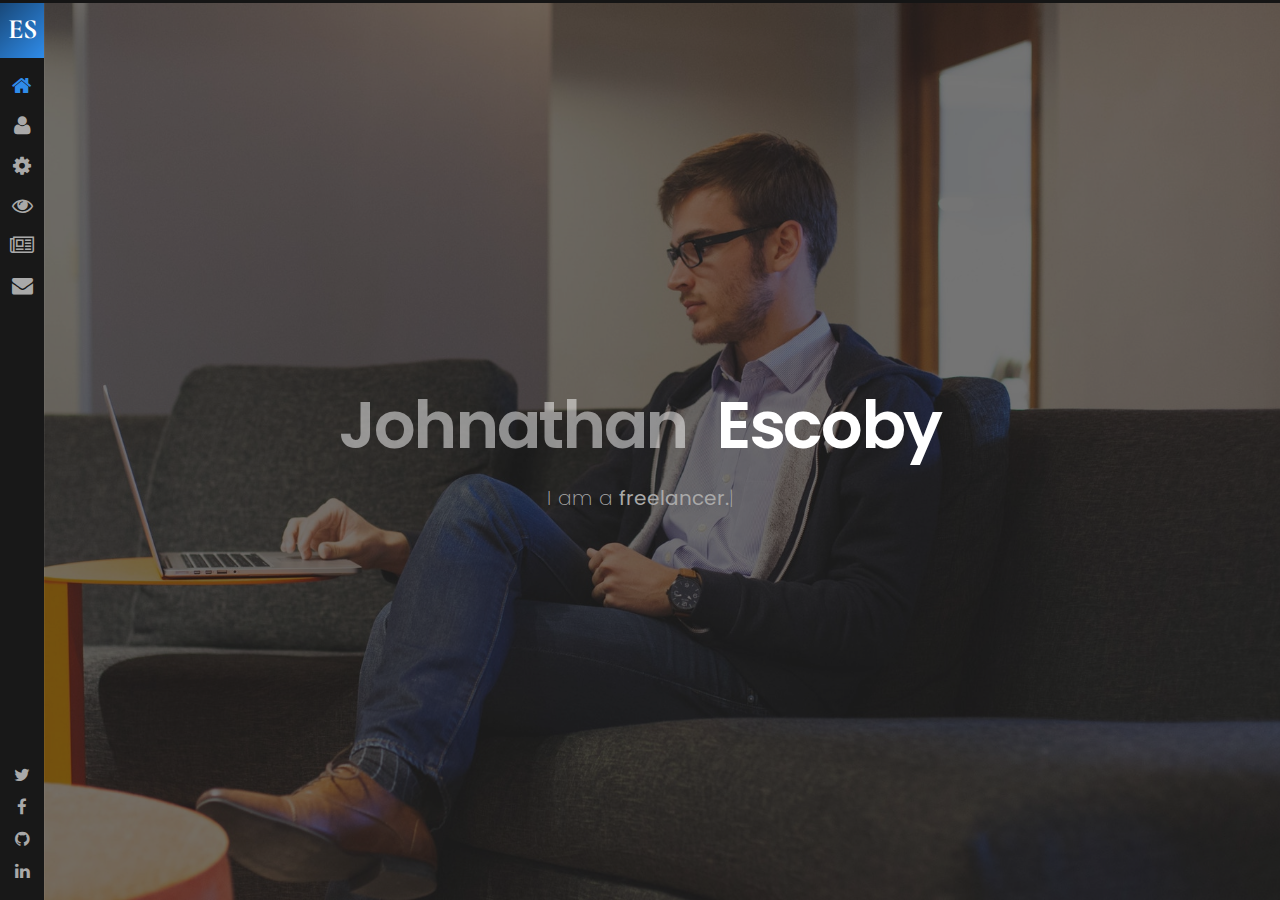
==== index.html @ cbe74eca "Initial commit" ====
<!DOCTYPE html>
<html lang="en">
<head>
	
	<!--
		Basic
	-->
	<meta charset="UTF-8" />
	<meta http-equiv="X-UA-Compatible" content="IE=edge" /> 
	<title>Escoby - vCard / Resume / CV Template</title>
	<meta name="viewport" content="width=device-width, initial-scale=1, maximum-scale=1" />
	<meta name="description" content="vCard & Resume Template" />
	<meta name="keywords" content="vcard, resposnive, resume, personal, card, cv, cards, portfolio" />
	<meta name="author" content="Beeskip" />
	
	<!--
		Load Fonts
	-->
	<link href="https://fonts.googleapis.com/css?family=Poppins:100,100i,200,200i,300,300i,400,400i,500,500i,600,600i,700,700i,800,800i,900,900i" rel="stylesheet">
	<link href="https://fonts.googleapis.com/css?family=Cormorant+Garamond:300,300i,400,400i,500,500i,600,600i,700,700i&subset=cyrillic" rel="stylesheet">
	
	<!-- Load CSS -->
	<link rel="stylesheet" href="css/bootstrap.min.css" />
	<link rel="stylesheet" href="css/font-awesome.min.css" />
	<link rel="stylesheet" href="css/owl.carousel.css" /> 
	<link rel="stylesheet" href="css/animations.css" /> 
	<link rel="stylesheet" href="css/magnific-popup.css" /> 
	<link rel="stylesheet" href="css/style-dark.css" />
	
	<!-- Favicons -->
	<link rel="shortcut icon" href="images/favicon.png">

	<!--[if lt IE 9]>
	<script src="http://css3-mediaqueries-js.googlecode.com/svn/trunk/css3-mediaqueries.js"></script>
	<script src="http://html5shim.googlecode.com/svn/trunk/html5.js"></script>
	<![endif]-->
	
	
	
</head>

<body>
	<!--preloader starts-->
	<div class="loading">
		<div class="sk-folding-cube">
			<div class="sk-cube1 sk-cube"></div>
			<div class="sk-cube2 sk-cube"></div>
			<div class="sk-cube4 sk-cube"></div>
			<div class="sk-cube3 sk-cube"></div>
		</div>
	</div>
	<!-- End Preloader --> 
	
	<div class="page">
		<!-- Header -->
		<header class="header">

			<!-- logo -->
			<div class="logo">
				<a href="index.html"><span>Es</span></a>
			</div>

			<!-- menu -->
			<div class="top-menu">
				<ul>
					<li class="active">
						<a href="index-dark.html#home-section">
							<span class="icon fa fa-home"></span>
							<span class="link">Home</span>
						</a>
					</li>
					<li>
						<a href="index-dark.html#about-section">
							<span class="icon fa fa-user"></span>
							<span class="link">About</span>
						</a>
					</li>
					<li >
						<a href="index-dark.html#resume-section">
							<span class="icon fa fa-gear"></span>
							<span class="link">Resume</span>
						</a>
					</li>
					<li>
						<a href="index-dark.html#works-section">
							<span class="icon fa fa-eye"></span>
							<span class="link">Portfolio</span>
						</a>
					</li>
					<li>
						<a href="index-dark.html#blog-section">
							<span class="icon fa fa-newspaper-o"></span>
							<span class="link">Blog</span>
						</a>
					</li>
					<li>
						<a href="index-dark.html#contacts-section">
							<span class="icon fa fa-envelope"></span>
							<span class="link">Contacts</span>
						</a>
					</li>
				</ul>
			</div>

			<!-- Started socials -->
			<div class="social">
				<a target="_blank" href="index-dark.html#"><span class="icon fa fa-twitter"></span></a>
				<a target="_blank" href="index-dark.html#"><span class="icon fa fa-facebook"></span></a>
				<a target="_blank" href="index-dark.html#"><span class="icon fa fa-github"></span></a>
				<a target="_blank" href="index-dark.html#"><span class="icon fa fa-linkedin"></span></a>
			</div>

			<!-- Mobile Menu -->
			<span class="menu-btn">
				<span class="m-line"></span>
			</span>

		</header>
		  
                 <!-- Home section -->
			<div class="home-inner hero-sec active " id="home-page">
				<!-- Started Background -->
				<div id="particles-bg" class="slide" style="background-image: url('images/bg.jpg');"></div>
				<div class="centrize full-width">
					<div class="vertical-center">

						<!-- Started titles -->
						<div class="title"><span>Johnathan</span> Escoby</div>
						<div class="subtitle">
							I am 
							<div class="typing-title">
								<p>a <strong>freelancer.</strong></p>
								<p>a <strong>Designer.</strong></p>
								<p>a <strong>web developer.</strong></p>
								<p>a <strong>photographer.</strong></p>
							</div>
							<span class="typed-title"></span>
						</div>
					</div>
				</div>
			
            </div>

			
		<div id="about-section"  class="panel about-me">
            <div class="section-container">
				<div class="page-heading container">
                    <span class="icon"><i class="fa fa-user"></i></span>
                    <h2>About Me</h2>
                </div>
				<div class="container">
                <div class="row">
                    <div class="col-lg-4 col-md-12">
                        <img src="images/about-me.png" alt="img about" class="about img-fluid">
                    </div>
                    <div class="col-lg-8 col-md-12">
                        <h2 class="title-about-me">UI/UX Designer & Developer</h2>
                        <p>
                            Sed ut perspiciatis unde omnis iste natus error sit voluptatem accusantium
                            doloremque laudantium, totam rem aperiam, eaque ipsa quae ab illo inventore
                            veritatis et quasi architecto beatae vitae dicta sunt explicabo. Nemo enim ipsam
                            voluptatem quia voluptas sit aspernatur aut odit aut fugit, sed quia
                            consequuntur
                            <br><br>

                            magni dolores eos qui ratione voluptatem sequi nesciunt. Neque porro quisquam
                            est, qui dolorem ipsum quia dolor si voluptatem quia voluptas sit aspernatur aut
                            odit aut fugit, sed quia consequuntur
                        </p>
                        <a href="index-dark.html#resume-section" class="btn-medium-color">Download CV</a>
                        <a href="index-dark.html#works-section" class="btn-medium-border">Portfolio</a>
                    </div>
                </div>
            </div>
			<div class="services" id="services">
            <h2 class="text-center">Services</h2>
            <div class="container">
                <div class="row">
                    <!-- Box-1 -->
                    <div class="col-md-6 col-lg-4">
                        <div class="box">
                            <span class="fa fa-cog"></span>
                            <h3>Creative Design</h3>
                            <p>Lorem Ipsum simply text of the printing and type setting industry when
                                an unknown printing simply </p>
                        </div>
                    </div>
                    <!-- Box-2 -->
                    <div class="col-md-6 col-lg-4">
                        <div class="box">
                            <span class="fa fa-crop"></span>
                            <h3>Clean Code</h3>
                            <p>Lorem Ipsum simply  text of the printing and type setting industry when
                                an unknown printing simply </p>
                        </div>
                    </div>
                    <!-- Box-3 -->
                    <div class="col-md-6 col-lg-4">
                        <div class="box">
                            <span class="fa fa-cubes"></span>
                            <h3>Responsive Design</h3>
                            <p>Lorem Ipsum simply  text of the printing and type setting industry when
                                an unknown printing simply </p>
                        </div>
                    </div>
                    <!-- Box-4 -->
                    <div class="col-md-6 col-lg-4">
                        <div class="box">
                            <span class="fa fa-pie-chart"></span>
                            <h3>Bootstrap 4</h3>
                            <p>Lorem Ipsum simply  text of the printing and type setting industry when
                                an unknown printing simply </p>
                        </div>
                    </div>
                    <!-- Box-5 -->
                    <div class="col-md-6 col-lg-4">
                        <div class="box">
                            <span class="fa fa-code"></span>
                            <h3>Font Icons</h3>
                            <p>Lorem Ipsum simply  text of the printing and type setting industry when
                                an unknown printing simply </p>
                        </div>
                    </div>
                    <!-- Box-6 -->
                    <div class="col-md-6 col-lg-4">
                        <div class="box">
                            <span class="fa fa-bar-chart"></span>
                            <h3>Awesome Support</h3>
                            <p>Lorem Ipsum simply  text of the printing and type setting industry when
                                an unknown printing simply </p>
                        </div>
                    </div>
                </div>
            </div>
        </div>
		<!--Clients-->
          <section class="clients">
			<h2 class="text-center">My lovely clients</h2>
          	<div class="container">
              <!--Logo Carousel Widget-->
              <div class="owl-carousel owl-theme">
              	<a href="index-dark.html#"><img src="images/clients/1.png" class="img-resposnive" alt="BBC News"/></a>
                <a href="index-dark.html#"><img src="images/clients/2.png" class="img-resposnive" alt="The Gardian"/></a>
                <a href="index-dark.html#"><img src="images/clients/3.png" class="img-resposnive" alt="TNW"/></a>
                <a href="index-dark.html#"><img src="images/clients/4.png" class="img-resposnive" alt="Wired"/></a>
                <a href="index-dark.html#"><img src="images/clients/5.png" class="img-resposnive" alt="Mashable"/></a>
                <a href="index-dark.html#"><img src="images/clients/6.png" class="img-resposnive" alt="TEDx"/></a>
              </div>
          	</div>
          </section><!--Clients Close-->
		<div class="some-facts">
			<h2 class="text-center">Fun Facts</h2>
            <div class="container text-center">
                <div class="row">
                    <!-- Box-1 -->
                    <div class="col-md-6 col-lg-3">
                        <div class="items">
                            <span class="fa fa-skyatlas"></span>
                            <h3>
                                <span class="counter">9</span></h3>
                            <div class="line mx-auto"></div>
                            <h4>Happy Clients</h4>
                        </div>
                    </div>
                    <!-- Box-2 -->
                    <div class="col-md-6 col-lg-3">
                        <div class="items">
                            <span class="fa fa-heart-o"></span>
                            <h3>
                                <span class="counter">24</span></h3>
                            <div class="line mx-auto"></div>
                            <h4>Projects Compleated</h4>
                        </div>
                    </div>
                    <!-- Box-3 -->
                    <div class="col-md-6 col-lg-3">
                        <div class="items">
                            <span class="fa fa-globe"></span>
                            <h3>
                                <span class="counter">11</span></h3>
                            <div class="line mx-auto"></div>
                            <h4>Files Downloaded</h4>
                        </div>
                    </div>
                    <!-- Box-4 -->
                    <div class="col-md-6 col-lg-3">
                        <div class="items">
                            <span class="fa fa-user"></span>
                            <h3>
                                <span class="counter">152</span></h3>
                            <div class="line mx-auto"></div>
                            <h4>Liens Of Code</h4>
                        </div>
                    </div>
                </div>
            </div>
        </div>
            </div>
		</div>
		<div id="resume-section" class="resume-section panel">
            <div class="section-container">
			<div class="page-heading container">
                 <span class="icon"><i class="fa fa-gear"></i></span>
                <h2>resume</h2>
            </div>
			<div class="container">
			 
				<div class="row mb-70">
					<!--Education-->
					<div class="col-md-6">
						<h3 class="subtitle">Education</h3>

						<div class="item">
							<div class="date">
								<span>2011 - 2013</span>
							</div>
							<div class="content">
								<h4>Educational Specialist</h4>
								<p>Lorem ipsum dolor sit amet, consectetur adipiscing elit. Integer fermentum nibh et metus facilisis sollicitudin.</p>
							</div>
						</div>

						<div class="item">
							<div class="date">
								<span>2005 - 2010</span>
							</div>
							<div class="content">
								<h4>Doctoral Degree</h4>
								<p>Lorem ipsum dolor sit amet, consectetur adipiscing elit. Integer fermentum nibh et metus facilisis sollicitudin.</p>
							</div>
						</div>

						<div class="item">
							<div class="date">
								<span>2001 - 2003</span>
							</div>
							<div class="content">
								<h4>Master Degree</h4>
								<p>Lorem ipsum dolor sit amet, consectetur adipiscing elit. Integer fermentum nibh et metus facilisis sollicitudin.</p>
							</div>
						</div>

						<div class="item">
							<div class="date">
								<span>1998 - 2000</span>
							</div>
							<div class="content">
								<h4>Bachelor Degree</h4>
								<p>Lorem ipsum dolor sit amet, consectetur adipiscing elit. Integer fermentum nibh et metus facilisis sollicitudin.</p>
							</div>
						</div>

					</div><!--.col-md-6-->

					<!--Experience-->
					<div class="col-md-6 mt-50">
						<h3 class="subtitle">Experience</h3>

						<div class="item">
							<div class="date">
								<span>2017 - Present</span>
							</div>
							<div class="content">
								<h4>Lead Web Developer</h4>
								<p>Lorem ipsum dolor sit amet, consectetur adipiscing elit. Integer fermentum nibh et metus facilisis sollicitudin.</p>
							</div>
						</div>

						<div class="item">
							<div class="date">
								<span>2014 - 2015</span>
							</div>
							<div class="content">
								<h4>Senior Web Developer</h4>
								<p>Lorem ipsum dolor sit amet, consectetur adipiscing elit. Integer fermentum nibh et metus facilisis sollicitudin.</p>
							</div>
						</div>

						<div class="item">
							<div class="date">
								<span>2011 - 2012</span>
							</div>
							<div class="content">
								<h4>Junior Web Developer</h4>
								<p>Lorem ipsum dolor sit amet, consectetur adipiscing elit. Integer fermentum nibh et metus facilisis sollicitudin.</p>
							</div>
						</div>

						<div class="item">
							<div class="date">
								<span>2008 - 2009</span>
							</div>
							<div class="content">
								<h4>Web Developer</h4>
								<p>Lorem ipsum dolor sit amet, consectetur adipiscing elit. Integer fermentum nibh et metus facilisis sollicitudin.</p>
							</div>
						</div>

					</div><!--.col-md-6-->
				</div><!--.row-->
				<div class="row mb-30">

                            <!--Personel Skills Column Start-->
                            <div class="col-md-6 skills">
                                <div>
                                    <h3 class="subtitle">Personal Skills</h3>
                                </div>

                                <!--Personel Skill Item-->
                                <div class="skill-item">
                                    <h4 class="progress-title">Team Work</h4>
                                    <div class="progress">
                                        <div class="progress-bar" data-progress-value="91" style="width: 91%;">
                                            <div class="progress-value">91%</div>
                                        </div>
                                    </div>
                                </div>

                                <!--Personel Skill Item-->
                                <div class="skill-item">
                                    <h4 class="progress-title">Leadership</h4>
                                    <div class="progress">
                                        <div class="progress-bar" data-progress-value="82" style="width: 82%;">
                                            <div class="progress-value">82%</div>
                                        </div>
                                    </div>
                                </div>

                                <!--Personel Skill Item-->
                                <div class="skill-item">
                                    <h4 class="progress-title">Communication</h4>
                                    <div class="progress">
                                        <div class="progress-bar" data-progress-value="94" style="width: 94%;">
                                            <div class="progress-value">94%</div>
                                        </div>
                                    </div>
                                </div>
                            </div>
                            <!--Personel Skills Column End-->

                            <!--Professional Skill Column Start-->
                            <div class="col-md-6 skills">
                                <div >
                                    <h3 class="subtitle mt-30">Professional Skills</h3>
                                </div>

                                <!--Professional Skill Item-->
                                <div class="skill-item">
                                    <h4 class="progress-title">HTML5</h4>
                                    <div class="progress">
                                        <div class="progress-bar" data-progress-value="83" style="width: 83%;">
                                            <div class="progress-value">83%</div>
                                        </div>
                                    </div>
                                </div>

                                <!--Professional Skill Item-->
                                <div class="skill-item">
                                    <h4 class="progress-title">CSS3</h4>
                                    <div class="progress">
                                        <div class="progress-bar" data-progress-value="75" style="width: 75%;">
                                            <div class="progress-value">75%</div>
                                        </div>
                                    </div>
                                </div>

                                <!--Professional Skill Item-->
                                <div class="skill-item">
                                    <h4 class="progress-title">Javascript</h4>
                                    <div class="progress">
                                        <div class="progress-bar" data-progress-value="92" style="width: 92%;">
                                            <div class="progress-value">92%</div>
                                        </div>
                                    </div>
                                </div>

                            </div>
                            <!--Professional Skill Column End-->

                        </div>
			</div>
            </div>
		</div>
		<div id="works-section" class="works-section panel" >
           <div class="section-container">
				<div class="page-heading container">
					<span class="icon"><i class="fa fa-eye"></i></span>
					<h2>Portfolio</h2>
				</div>
           
			<div class="container">
                <div class="row">
                    <div class="col-sm-12">
                        <div class="button-group filter-button-group text-center">
                            <button data-filter="*" class="active">All</button>
                            <button data-filter=".brand">Branding</button>
                            <button data-filter=".design">Design</button>
                            <button data-filter=".development">Development</button>
                        </div>
                    </div>
                </div>
                <div class="row grid">
                    <!-- Image-1 -->
                    <div class="col-lg-4 col-md-6 grid-item brand">
                        <div class="single-works-section-item ">
                            <img src="images/portfolio/1.jpg" alt="work" class="img-fluid">
                            <div class="overlay text-center">
                                <div class="content">
                                    <h3>Title Here</h3>
                                    <p>SubTitle Here</p>
                                    <a href="images/portfolio/1.jpg" class="image-link">
                                        <span class="fa fa-eye"></span></a>
                                </div>
                            </div>
                        </div>
                    </div>
                    <!-- Image-2 -->
                    <div class="col-lg-4 col-md-6 grid-item brand">
                        <div class="single-works-section-item">
                            <img src="images/portfolio/2.jpg" alt="work" class="img-fluid">
                            <div class="overlay text-center">
                                <div class="content">
                                    <h3>Title Here</h3>
                                    <p>SubTitle Here</p>
                                    <a href="images/portfolio/1.jpg" class="image-link">
                                        <span class="fa fa-eye"></span></a>
                                </div>
                            </div>
                        </div>
                    </div>
                    <!-- Image-3 -->
                    <div class="col-lg-4 col-md-6 grid-item design">
                        <div class="single-works-section-item">
                            <img src="images/portfolio/3.jpg" alt="work" class="img-fluid">
                            <div class="overlay text-center">
                                <div class="content">
                                    <h3>Title Here</h3>
                                    <p>SubTitle Here</p>
                                    <a href="images/portfolio/1.jpg" class="image-link">
                                        <span class="fa fa-eye"></span></a>
                                </div>
                            </div>
                        </div>
                    </div>
                    <!-- Image-4 -->
                    <div class="col-lg-4 col-md-6 grid-item design">
                        <div class="single-works-section-item">
                            <img src="images/portfolio/4.jpg" alt="work" class="img-fluid">
                            <div class="overlay text-center">
                                <div class="content">
                                    <h3>Title Here</h3>
                                    <p>SubTitle Here</p>
                                    <a href="images/portfolio/1.jpg" class="image-link">
                                        <span class="fa fa-eye"></span></a>
                                </div>
                            </div>
                        </div>
                    </div>
                    <!-- Image-5 -->
                    <div class="col-lg-4 col-md-6 grid-item development">
                        <div class="single-works-section-item">
                            <img src="images/portfolio/5.jpg" alt="work" class="img-fluid">
                            <div class="overlay text-center">
                                <div class="content">
                                    <h3>Title Here</h3>
                                    <p>SubTitle Here</p>
                                    <a href="images/portfolio/1.jpg" class="image-link">
                                        <span class="fa fa-eye"></span></a>
                                </div>
                            </div>
                        </div>
                    </div>
                    <!-- Image-6 -->
                    <div class="col-lg-4 col-md-6 grid-item development">
                        <div class="single-works-section-item">
                            <img src="images/portfolio/6.jpg" alt="work" class="img-fluid">
                            <div class="overlay text-center">
                                <div class="content">
                                    <h3>Title Here</h3>
                                    <p>SubTitle Here</p>
                                    <a href="images/portfolio/1.jpg" class="image-link">
                                        <span class="fa fa-eye"></span></a>
                                </div>
                            </div>
                        </div>
                    </div>
                </div>

            </div>
		 </div>
		</div>
		<div id="blog-section" class="blog panel">
            <div class="section-container">
				<div class="page-heading container">
					<span class="icon"><i class="fa fa-newspaper-o"></i></span>
					<h2>My Blog</h2>
				</div>
				<div class="container">
                <div class="row">
                    <!-- Post-1 -->
                    <div class="col-md-6 col-lg-4">
                        <div class="box">
                            <div class="image">
                                    <img src="images/blog/1.png" alt="blog post">
                                    <a href="" class="tags">Branding</a>
                            </div>
                            <div class="text">
                                    <h3><a href="">Let's start with the main HTML layout</a></h3>
                                    <h4>By John Doe, Aout 01, 2018</h4>
                                    <p>Lorem Ipsum has been standard. Lorem Ipsum is simply text of the printing and typesetting industry. Lorem Ipsum has been</p>
                            </div>
                        </div>
                    </div>
                    <!-- Post-2 -->
                    <div class="col-md-6 col-lg-4">
                            <div class="box">
                                <div class="image">
                                        <img src="images/blog/2.jpeg" alt="blog post">
                                        <a href="" class="tags">Design</a>
                                </div>
                                <div class="text">
                                        <h3><a href="">Best Design Theme Wordpress in 2018</a></h3>
                                        <h4>By John Doe, Aout 01, 2018</h4>
                                        <p>Lorem Ipsum has been standard. Lorem Ipsum is simply text of the printing and typesetting industry. Lorem Ipsum has been</p>
                                </div>
                            </div>
                        </div>
                        <!-- Post-3 -->
                    <div class="col-md-6 col-lg-4">
                            <div class="box">
                                <div class="image">
                                        <img src="images/blog/3.jpeg" alt="blog post">
                                        <a href="" class="tags">Coding</a>
                                </div>
                                <div class="text">
                                        <h3><a href="">How To Build A Freamwork scratch</a></h3>
                                        <h4>By John Doe, Aout 01, 2018</h4>
                                        <p>Lorem Ipsum has been standard. Lorem Ipsum is simply text of the printing and typesetting industry. Lorem Ipsum has been</p>
                                </div>
                            </div>
                        </div>
                        <!-- Post-3 -->
                    <div class="col-md-6 col-lg-4">
                        <div class="box">
                            <div class="image">
                                    <img src="images/blog/4.jpeg" alt="blog post">
                                    <a href="" class="tags">Devlompement</a>
                            </div>
                            <div class="text">
                                    <h3><a href="">How To Build A Freamwork scratch</a></h3>
                                    <h4>By John Doe, Aout 01, 2018</h4>
                                    <p>Lorem Ipsum has been standard. Lorem Ipsum is simply text of the printing and typesetting industry. Lorem Ipsum has been</p>
                            </div>
                        </div>
                    </div>
                    <!-- Post-3 -->
                    <div class="col-md-6 col-lg-4">
                        <div class="box">
                            <div class="image">
                                    <img src="images/blog/5.png" alt="blog post">
                                    <a href="" class="tags">Web</a>
                            </div>
                            <div class="text">
                                    <h3><a href="">The result of this tutorial will be working </a></h3>
                                    <h4>By John Doe, Aout 01, 2018</h4>
                                    <p>Lorem Ipsum has been standard. Lorem Ipsum is simply text of the printing and typesetting industry. Lorem Ipsum has been</p>
                            </div>
                        </div>
                    </div>
                    <!-- Post-3 -->
                    <div class="col-md-6 col-lg-4">
                        <div class="box">
                            <div class="image">
                                    <img src="images/blog/6.jpeg" alt="blog post">
                                    <a href="" class="tags">Coding</a>
                            </div>
                            <div class="text">
                                    <h3><a href="">How To Build A Freamwork scratch</a></h3>
                                    <h4>By John Doe, Aout 01, 2018</h4>
                                    <p>Lorem Ipsum has been standard. Lorem Ipsum is simply text of the printing and typesetting industry. Lorem Ipsum has been</p>
                            </div>
                        </div>
                    </div>



                </div>
            </div>

            </div>
		</div>
		<div id="contacts-section" class="panel contact">
            <div class="section-container">
				<div class="page-heading container">
					 <span class="icon"><i class="fa fa-envelope"></i></span>
					<h2>Contact Me</h2>
				</div>
				
            <div class="container">
                <div class="row">
                    <div class="col-md-8">

                        <form>
                            <div class="row">
                                <div class="col-sm-6">
                                    <input type="text" class="form-control" placeholder="Name">
                                </div>
                                <div class="col-sm-6">
                                    <input type="email" class="form-control" placeholder="Email">
                                </div>
                                <div class="col-sm-12">
                                    <input type="text" class="form-control" placeholder="Subject">
                                </div>
                            </div>
                            <div class="form-group">
                                <textarea class="form-control" rows="5" id="comment" placeholder="Message"></textarea>
                            </div>
                            <button class="btn btn-block" type="submit">Send Now!</button>
                        </form>
                    </div>
                    <div class="col-md-4">
                        <div class="info">
                            <span class="fa fa-map-marker"></span>
                            <p>Street 221B Baker Street,NY, paradisematic
                                <br>
                                London, UK </p>

                            <span class="fa fa-mobile"></span>
                            <p>(+1) 555-5555
                                <br>
                             (+1) 555-5555</p>

                            <span class="fa fa-at"></span>
                            <p>contact@Beeskip.com <br> Beeskip.com</p>
                            
                        </div>
                    </div>
                </div>
            </div>
			
         </div>
		</div>
		
				 

	</div> <!-- End .Page -->
	
	<!-- jQuery Scripts -->
	<script src="js/jquery-3.3.1.min.js"></script>
	<script src="js/bootstrap.min.js"></script>
	<script src="js/typed.js"></script>
	<script src="js/jquery.appear.js"></script>
	<script src="js/imagesloaded.pkgd.min.js"></script>
	<script src="js/isotope.pkgd.min.js"></script>
	<script src="js/magnific-popup.min.js"></script>
	<script src="js/jquery.waypoints.min.js"></script>
	<script src="js/owl.carousel.min.js"></script>
	<script src="js/jquery.counterup.min.js"></script>
	
	<!-- Main Scripts -->
	<script src="js/script.js"></script> 
	
</body>
</html>
---- css/animations.css ----
/* animation sets */

/* move from / to  */

.pt-page-moveToLeft {
	-webkit-animation: moveToLeft .6s ease both;
	animation: moveToLeft .6s ease both;
}

.pt-page-moveFromLeft {
	-webkit-animation: moveFromLeft .6s ease both;
	animation: moveFromLeft .6s ease both;
}

.pt-page-moveToRight {
	-webkit-animation: moveToRight .6s ease both;
	animation: moveToRight .6s ease both;
}

.pt-page-moveFromRight {
	-webkit-animation: moveFromRight .6s ease both;
	animation: moveFromRight .6s ease both;
}

.pt-page-moveToTop {
	-webkit-animation: moveToTop .6s ease both;
	animation: moveToTop .6s ease both;
}

.pt-page-moveFromTop {
	-webkit-animation: moveFromTop .6s ease both;
	animation: moveFromTop .6s ease both;
}

.pt-page-moveToBottom {
	-webkit-animation: moveToBottom .6s ease both;
	animation: moveToBottom .6s ease both;
}

.pt-page-moveFromBottom {
	-webkit-animation: moveFromBottom .6s ease both;
	animation: moveFromBottom .6s ease both;
}

/* fade */

.pt-page-fade {
	-webkit-animation: fade .7s ease both;
	animation: fade .7s ease both;
}

/* move from / to and fade */

.pt-page-moveToLeftFade {
	-webkit-animation: moveToLeftFade .7s ease both;
	animation: moveToLeftFade .7s ease both;
}

.pt-page-moveFromLeftFade {
	-webkit-animation: moveFromLeftFade .7s ease both;
	animation: moveFromLeftFade .7s ease both;
}

.pt-page-moveToRightFade {
	-webkit-animation: moveToRightFade .7s ease both;
	animation: moveToRightFade .7s ease both;
}

.pt-page-moveFromRightFade {
	-webkit-animation: moveFromRightFade .7s ease both;
	animation: moveFromRightFade .7s ease both;
}

.pt-page-moveToTopFade {
	-webkit-animation: moveToTopFade .7s ease both;
	animation: moveToTopFade .7s ease both;
}

.pt-page-moveFromTopFade {
	-webkit-animation: moveFromTopFade .7s ease both;
	animation: moveFromTopFade .7s ease both;
}

.pt-page-moveToBottomFade {
	-webkit-animation: moveToBottomFade .7s ease both;
	animation: moveToBottomFade .7s ease both;
}

.pt-page-moveFromBottomFade {
	-webkit-animation: moveFromBottomFade .7s ease both;
	animation: moveFromBottomFade .7s ease both;
}

/* move to with different easing */

.pt-page-moveToLeftEasing {
	-webkit-animation: moveToLeft .7s ease-in-out both;
	animation: moveToLeft .7s ease-in-out both;
}
.pt-page-moveToRightEasing {
	-webkit-animation: moveToRight .7s ease-in-out both;
	animation: moveToRight .7s ease-in-out both;
}
.pt-page-moveToTopEasing {
	-webkit-animation: moveToTop .7s ease-in-out both;
	animation: moveToTop .7s ease-in-out both;
}
.pt-page-moveToBottomEasing {
	-webkit-animation: moveToBottom .7s ease-in-out both;
	animation: moveToBottom .7s ease-in-out both;
}

/********************************* keyframes **************************************/

/* move from / to  */

@-webkit-keyframes moveToLeft {
	from { }
	to { -webkit-transform: translateX(-100%); }
}
@keyframes moveToLeft {
	from { }
	to { -webkit-transform: translateX(-100%); transform: translateX(-100%); }
}

@-webkit-keyframes moveFromLeft {
	from { -webkit-transform: translateX(-100%); }
}
@keyframes moveFromLeft {
	from { -webkit-transform: translateX(-100%); transform: translateX(-100%); }
}

@-webkit-keyframes moveToRight { 
	from { }
	to { -webkit-transform: translateX(100%); }
}
@keyframes moveToRight { 
	from { }
	to { -webkit-transform: translateX(100%); transform: translateX(100%); }
}

@-webkit-keyframes moveFromRight {
	from { -webkit-transform: translateX(100%); }
}
@keyframes moveFromRight {
	from { -webkit-transform: translateX(100%); transform: translateX(100%); }
}

@-webkit-keyframes moveToTop {
	from { }
	to { -webkit-transform: translateY(-100%); }
}
@keyframes moveToTop {
	from { }
	to { -webkit-transform: translateY(-100%); transform: translateY(-100%); }
}

@-webkit-keyframes moveFromTop {
	from { -webkit-transform: translateY(-100%); }
}
@keyframes moveFromTop {
	from { -webkit-transform: translateY(-100%); transform: translateY(-100%); }
}

@-webkit-keyframes moveToBottom {
	from { }
	to { -webkit-transform: translateY(100%); }
}
@keyframes moveToBottom {
	from { }
	to { -webkit-transform: translateY(100%); transform: translateY(100%); }
}

@-webkit-keyframes moveFromBottom {
	from { -webkit-transform: translateY(100%); }
}
@keyframes moveFromBottom {
	from { -webkit-transform: translateY(100%); transform: translateY(100%); }
}

/* fade */

@-webkit-keyframes fade {
	from { }
	to { opacity: 0.3; }
}
@keyframes fade {
	from { }
	to { opacity: 0.3; }
}

/* move from / to and fade */

@-webkit-keyframes moveToLeftFade {
	from { }
	to { opacity: 0.3; -webkit-transform: translateX(-100%); }
}
@keyframes moveToLeftFade {
	from { }
	to { opacity: 0.3; -webkit-transform: translateX(-100%); transform: translateX(-100%); }
}

@-webkit-keyframes moveFromLeftFade {
	from { opacity: 0.3; -webkit-transform: translateX(-100%); }
}
@keyframes moveFromLeftFade {
	from { opacity: 0.3; -webkit-transform: translateX(-100%); transform: translateX(-100%); }
}

@-webkit-keyframes moveToRightFade {
	from { }
	to { opacity: 0.3; -webkit-transform: translateX(100%); }
}
@keyframes moveToRightFade {
	from { }
	to { opacity: 0.3; -webkit-transform: translateX(100%); transform: translateX(100%); }
}

@-webkit-keyframes moveFromRightFade {
	from { opacity: 0.3; -webkit-transform: translateX(100%); }
}
@keyframes moveFromRightFade {
	from { opacity: 0.3; -webkit-transform: translateX(100%); transform: translateX(100%); }
}

@-webkit-keyframes moveToTopFade {
	from { }
	to { opacity: 0.3; -webkit-transform: translateY(-100%); }
}
@keyframes moveToTopFade {
	from { }
	to { opacity: 0.3; -webkit-transform: translateY(-100%); transform: translateY(-100%); }
}

@-webkit-keyframes moveFromTopFade {
	from { opacity: 0.3; -webkit-transform: translateY(-100%); }
}
@keyframes moveFromTopFade {
	from { opacity: 0.3; -webkit-transform: translateY(-100%); transform: translateY(-100%); }
}

@-webkit-keyframes moveToBottomFade {
	from { }
	to { opacity: 0.3; -webkit-transform: translateY(100%); }
}
@keyframes moveToBottomFade {
	from { }
	to { opacity: 0.3; -webkit-transform: translateY(100%); transform: translateY(100%); }
}

@-webkit-keyframes moveFromBottomFade {
	from { opacity: 0.3; -webkit-transform: translateY(100%); }
}
@keyframes moveFromBottomFade {
	from { opacity: 0.3; -webkit-transform: translateY(100%); transform: translateY(100%); }
}

/* scale and fade */

.pt-page-scaleDown {
	-webkit-animation: scaleDown .7s ease both;
	animation: scaleDown .7s ease both;
}

.pt-page-scaleUp {
	-webkit-animation: scaleUp .7s ease both;
	animation: scaleUp .7s ease both;
}

.pt-page-scaleUpDown {
	-webkit-animation: scaleUpDown .5s ease both;
	animation: scaleUpDown .5s ease both;
}

.pt-page-scaleDownUp {
	-webkit-animation: scaleDownUp .5s ease both;
	animation: scaleDownUp .5s ease both;
}

.pt-page-scaleDownCenter {
	-webkit-animation: scaleDownCenter .4s ease-in both;
	animation: scaleDownCenter .4s ease-in both;
}

.pt-page-scaleUpCenter {
	-webkit-animation: scaleUpCenter .4s ease-out both;
	animation: scaleUpCenter .4s ease-out both;
}

/********************************* keyframes **************************************/

/* scale and fade */

@-webkit-keyframes scaleDown {
	from { }
	to { opacity: 0; -webkit-transform: scale(.8); }
}
@keyframes scaleDown {
	from { }
	to { opacity: 0; -webkit-transform: scale(.8); transform: scale(.8); }
}

@-webkit-keyframes scaleUp {
	from { opacity: 0; -webkit-transform: scale(.8); }
}
@keyframes scaleUp {
	from { opacity: 0; -webkit-transform: scale(.8); transform: scale(.8); }
}

@-webkit-keyframes scaleUpDown {
	from { opacity: 0; -webkit-transform: scale(1.2); }
}
@keyframes scaleUpDown {
	from { opacity: 0; -webkit-transform: scale(1.2); transform: scale(1.2); }
}

@-webkit-keyframes scaleDownUp {
	from { }
	to { opacity: 0; -webkit-transform: scale(1.2); }
}
@keyframes scaleDownUp {
	from { }
	to { opacity: 0; -webkit-transform: scale(1.2); transform: scale(1.2); }
}

@-webkit-keyframes scaleDownCenter {
	from { }
	to { opacity: 0; -webkit-transform: scale(.7); }
}
@keyframes scaleDownCenter {
	from { }
	to { opacity: 0; -webkit-transform: scale(.7); transform: scale(.7); }
}

@-webkit-keyframes scaleUpCenter {
	from { opacity: 0; -webkit-transform: scale(.7); }
}
@keyframes scaleUpCenter {
	from { opacity: 0; -webkit-transform: scale(.7); transform: scale(.7); }
}

/* rotate sides first and scale */

.pt-page-rotateRightSideFirst {
	-webkit-transform-origin: 0% 50%;
	transform-origin: 0% 50%;
	-webkit-animation: rotateRightSideFirst .8s both ease-in;
	animation: rotateRightSideFirst .8s both ease-in;
}
.pt-page-rotateLeftSideFirst {
	-webkit-transform-origin: 100% 50%;
	transform-origin: 100% 50%;
	-webkit-animation: rotateLeftSideFirst .8s both ease-in;
	animation: rotateLeftSideFirst .8s both ease-in;
}
.pt-page-rotateTopSideFirst {
	-webkit-transform-origin: 50% 100%;
	transform-origin: 50% 100%;
	-webkit-animation: rotateTopSideFirst .8s both ease-in;
	animation: rotateTopSideFirst .8s both ease-in;
}
.pt-page-rotateBottomSideFirst {
	-webkit-transform-origin: 50% 0%;
	transform-origin: 50% 0%;
	-webkit-animation: rotateBottomSideFirst .8s both ease-in;
	animation: rotateBottomSideFirst .8s both ease-in;
}

/* flip */

.pt-page-flipOutRight {
	-webkit-transform-origin: 50% 50%;
	transform-origin: 50% 50%;
	-webkit-animation: flipOutRight .5s both ease-in;
	animation: flipOutRight .5s both ease-in;
}
.pt-page-flipInLeft {
	-webkit-transform-origin: 50% 50%;
	transform-origin: 50% 50%;
	-webkit-animation: flipInLeft .5s both ease-out;
	animation: flipInLeft .5s both ease-out;
}
.pt-page-flipOutLeft {
	-webkit-transform-origin: 50% 50%;
	transform-origin: 50% 50%;
	-webkit-animation: flipOutLeft .5s both ease-in;
	animation: flipOutLeft .5s both ease-in;
}
.pt-page-flipInRight {
	-webkit-transform-origin: 50% 50%;
	transform-origin: 50% 50%;
	-webkit-animation: flipInRight .5s both ease-out;
	animation: flipInRight .5s both ease-out;
}
.pt-page-flipOutTop {
	-webkit-transform-origin: 50% 50%;
	transform-origin: 50% 50%;
	-webkit-animation: flipOutTop .5s both ease-in;
	animation: flipOutTop .5s both ease-in;
}
.pt-page-flipInBottom {
	-webkit-transform-origin: 50% 50%;
	transform-origin: 50% 50%;
	-webkit-animation: flipInBottom .5s both ease-out;
	animation: flipInBottom .5s both ease-out;
}
.pt-page-flipOutBottom {
	-webkit-transform-origin: 50% 50%;
	transform-origin: 50% 50%;
	-webkit-animation: flipOutBottom .5s both ease-in;
	animation: flipOutBottom .5s both ease-in;
}
.pt-page-flipInTop {
	-webkit-transform-origin: 50% 50%;
	transform-origin: 50% 50%;
	-webkit-animation: flipInTop .5s both ease-out;
	animation: flipInTop .5s both ease-out;
}

/* rotate fall */

.pt-page-rotateFall {
	-webkit-transform-origin: 0% 0%;
	transform-origin: 0% 0%;
	-webkit-animation: rotateFall 1s both ease-in;
	animation: rotateFall 1s both ease-in;
}

/* rotate newspaper */
.pt-page-rotateOutNewspaper {
	-webkit-transform-origin: 50% 50%;
	transform-origin: 50% 50%;
	-webkit-animation: rotateOutNewspaper .5s both ease-in;
	animation: rotateOutNewspaper .5s both ease-in;
}
.pt-page-rotateInNewspaper {
	-webkit-transform-origin: 50% 50%;
	transform-origin: 50% 50%;
	-webkit-animation: rotateInNewspaper .5s both ease-out;
	animation: rotateInNewspaper .5s both ease-out;
}

/* push */
.pt-page-rotatePushLeft {
	-webkit-transform-origin: 0% 50%;
	transform-origin: 0% 50%;
	-webkit-animation: rotatePushLeft .8s both ease;
	animation: rotatePushLeft .8s both ease;
}
.pt-page-rotatePushRight {
	-webkit-transform-origin: 100% 50%;
	transform-origin: 100% 50%;
	-webkit-animation: rotatePushRight .8s both ease;
	animation: rotatePushRight .8s both ease;
}
.pt-page-rotatePushTop {
	-webkit-transform-origin: 50% 0%;
	transform-origin: 50% 0%;
	-webkit-animation: rotatePushTop .8s both ease;
	animation: rotatePushTop .8s both ease;
}
.pt-page-rotatePushBottom {
	-webkit-transform-origin: 50% 100%;
	transform-origin: 50% 100%;
	-webkit-animation: rotatePushBottom .8s both ease;
	animation: rotatePushBottom .8s both ease;
}

/* pull */
.pt-page-rotatePullRight {
	-webkit-transform-origin: 100% 50%;
	transform-origin: 100% 50%;
	-webkit-animation: rotatePullRight .5s both ease;
	animation: rotatePullRight .5s both ease;
}
.pt-page-rotatePullLeft {
	-webkit-transform-origin: 0% 50%;
	transform-origin: 0% 50%;
	-webkit-animation: rotatePullLeft .5s both ease;
	animation: rotatePullLeft .5s both ease;
}
.pt-page-rotatePullTop {
	-webkit-transform-origin: 50% 0%;
	transform-origin: 50% 0%;
	-webkit-animation: rotatePullTop .5s both ease;
	animation: rotatePullTop .5s both ease;
}
.pt-page-rotatePullBottom {
	-webkit-transform-origin: 50% 100%;
	transform-origin: 50% 100%;
	-webkit-animation: rotatePullBottom .5s both ease;
	animation: rotatePullBottom .5s both ease;
}

/* fold */
.pt-page-rotateFoldRight {
	-webkit-transform-origin: 0% 50%;
	transform-origin: 0% 50%;
	-webkit-animation: rotateFoldRight .7s both ease;
	animation: rotateFoldRight .7s both ease;
}
.pt-page-rotateFoldLeft {
	-webkit-transform-origin: 100% 50%;
	transform-origin: 100% 50%;
	-webkit-animation: rotateFoldLeft .7s both ease;
	animation: rotateFoldLeft .7s both ease;
}
.pt-page-rotateFoldTop {
	-webkit-transform-origin: 50% 100%;
	transform-origin: 50% 100%;
	-webkit-animation: rotateFoldTop .7s both ease;
	animation: rotateFoldTop .7s both ease;
}
.pt-page-rotateFoldBottom {
	-webkit-transform-origin: 50% 0%;
	transform-origin: 50% 0%;
	-webkit-animation: rotateFoldBottom .7s both ease;
	animation: rotateFoldBottom .7s both ease;
}

/* unfold */
.pt-page-rotateUnfoldLeft {
	-webkit-transform-origin: 100% 50%;
	transform-origin: 100% 50%;
	-webkit-animation: rotateUnfoldLeft .7s both ease;
	animation: rotateUnfoldLeft .7s both ease;
}
.pt-page-rotateUnfoldRight {
	-webkit-transform-origin: 0% 50%;
	transform-origin: 0% 50%;
	-webkit-animation: rotateUnfoldRight .7s both ease;
	animation: rotateUnfoldRight .7s both ease;
}
.pt-page-rotateUnfoldTop {
	-webkit-transform-origin: 50% 100%;
	transform-origin: 50% 100%;
	-webkit-animation: rotateUnfoldTop .7s both ease;
	animation: rotateUnfoldTop .7s both ease;
}
.pt-page-rotateUnfoldBottom {
	-webkit-transform-origin: 50% 0%;
	transform-origin: 50% 0%;
	-webkit-animation: rotateUnfoldBottom .7s both ease;
	animation: rotateUnfoldBottom .7s both ease;
}

/* room walls */
.pt-page-rotateRoomLeftOut {
	-webkit-transform-origin: 100% 50%;
	transform-origin: 100% 50%;
	-webkit-animation: rotateRoomLeftOut .8s both ease;
	animation: rotateRoomLeftOut .8s both ease;
}
.pt-page-rotateRoomLeftIn {
	-webkit-transform-origin: 0% 50%;
	transform-origin: 0% 50%;
	-webkit-animation: rotateRoomLeftIn .8s both ease;
	animation: rotateRoomLeftIn .8s both ease;
}
.pt-page-rotateRoomRightOut {
	-webkit-transform-origin: 0% 50%;
	transform-origin: 0% 50%;
	-webkit-animation: rotateRoomRightOut .8s both ease;
	animation: rotateRoomRightOut .8s both ease;
}
.pt-page-rotateRoomRightIn {
	-webkit-transform-origin: 100% 50%;
	transform-origin: 100% 50%;
	-webkit-animation: rotateRoomRightIn .8s both ease;
	animation: rotateRoomRightIn .8s both ease;
}
.pt-page-rotateRoomTopOut {
	-webkit-transform-origin: 50% 100%;
	transform-origin: 50% 100%;
	-webkit-animation: rotateRoomTopOut .8s both ease;
	animation: rotateRoomTopOut .8s both ease;
}
.pt-page-rotateRoomTopIn {
	-webkit-transform-origin: 50% 0%;
	transform-origin: 50% 0%;
	-webkit-animation: rotateRoomTopIn .8s both ease;
	animation: rotateRoomTopIn .8s both ease;
}
.pt-page-rotateRoomBottomOut {
	-webkit-transform-origin: 50% 0%;
	transform-origin: 50% 0%;
	-webkit-animation: rotateRoomBottomOut .8s both ease;
	animation: rotateRoomBottomOut .8s both ease;
}
.pt-page-rotateRoomBottomIn {
	-webkit-transform-origin: 50% 100%;
	transform-origin: 50% 100%;
	-webkit-animation: rotateRoomBottomIn .8s both ease;
	animation: rotateRoomBottomIn .8s both ease;
}

/* cube */
.pt-page-rotateCubeLeftOut {
	-webkit-transform-origin: 100% 50%;
	transform-origin: 100% 50%;
	-webkit-animation: rotateCubeLeftOut .6s both ease-in;
	animation: rotateCubeLeftOut .6s both ease-in;
}
.pt-page-rotateCubeLeftIn {
	-webkit-transform-origin: 0% 50%;
	transform-origin: 0% 50%;
	-webkit-animation: rotateCubeLeftIn .6s both ease-in;
	animation: rotateCubeLeftIn .6s both ease-in;
}
.pt-page-rotateCubeRightOut {
	-webkit-transform-origin: 0% 50%;
	transform-origin: 0% 50%;
	-webkit-animation: rotateCubeRightOut .6s both ease-in;
	animation: rotateCubeRightOut .6s both ease-in;
}
.pt-page-rotateCubeRightIn {
	-webkit-transform-origin: 100% 50%;
	transform-origin: 100% 50%;
	-webkit-animation: rotateCubeRightIn .6s both ease-in;
	animation: rotateCubeRightIn .6s both ease-in;
}
.pt-page-rotateCubeTopOut {
	-webkit-transform-origin: 50% 100%;
	transform-origin: 50% 100%;
	-webkit-animation: rotateCubeTopOut .6s both ease-in;
	animation: rotateCubeTopOut .6s both ease-in;
}
.pt-page-rotateCubeTopIn {
	-webkit-transform-origin: 50% 0%;
	transform-origin: 50% 0%;
	-webkit-animation: rotateCubeTopIn .6s both ease-in;
	animation: rotateCubeTopIn .6s both ease-in;
}
.pt-page-rotateCubeBottomOut {
	-webkit-transform-origin: 50% 0%;
	transform-origin: 50% 0%;
	-webkit-animation: rotateCubeBottomOut .6s both ease-in;
	animation: rotateCubeBottomOut .6s both ease-in;
}
.pt-page-rotateCubeBottomIn {
	-webkit-transform-origin: 50% 100%;
	transform-origin: 50% 100%;
	-webkit-animation: rotateCubeBottomIn .6s both ease-in;
	animation: rotateCubeBottomIn .6s both ease-in;
}

/* carousel */
.pt-page-rotateCarouselLeftOut {
	-webkit-transform-origin: 100% 50%;
	transform-origin: 100% 50%;
	-webkit-animation: rotateCarouselLeftOut .8s both ease;
	animation: rotateCarouselLeftOut .8s both ease;
}
.pt-page-rotateCarouselLeftIn {
	-webkit-transform-origin: 0% 50%;
	transform-origin: 0% 50%;
	-webkit-animation: rotateCarouselLeftIn .8s both ease;
	animation: rotateCarouselLeftIn .8s both ease;
}
.pt-page-rotateCarouselRightOut {
	-webkit-transform-origin: 0% 50%;
	transform-origin: 0% 50%;
	-webkit-animation: rotateCarouselRightOut .8s both ease;
	animation: rotateCarouselRightOut .8s both ease;
}
.pt-page-rotateCarouselRightIn {
	-webkit-transform-origin: 100% 50%;
	transform-origin: 100% 50%;
	-webkit-animation: rotateCarouselRightIn .8s both ease;
	animation: rotateCarouselRightIn .8s both ease;
}
.pt-page-rotateCarouselTopOut {
	-webkit-transform-origin: 50% 100%;
	transform-origin: 50% 100%;
	-webkit-animation: rotateCarouselTopOut .8s both ease;
	animation: rotateCarouselTopOut .8s both ease;
}
.pt-page-rotateCarouselTopIn {
	-webkit-transform-origin: 50% 0%;
	transform-origin: 50% 0%;
	-webkit-animation: rotateCarouselTopIn .8s both ease;
	animation: rotateCarouselTopIn .8s both ease;
}
.pt-page-rotateCarouselBottomOut {
	-webkit-transform-origin: 50% 0%;
	transform-origin: 50% 0%;
	-webkit-animation: rotateCarouselBottomOut .8s both ease;
	animation: rotateCarouselBottomOut .8s both ease;
}
.pt-page-rotateCarouselBottomIn {
	-webkit-transform-origin: 50% 100%;
	transform-origin: 50% 100%;
	-webkit-animation: rotateCarouselBottomIn .8s both ease;
	animation: rotateCarouselBottomIn .8s both ease;
}

/* sides */
.pt-page-rotateSidesOut {
	-webkit-transform-origin: -50% 50%;
	transform-origin: -50% 50%;
	-webkit-animation: rotateSidesOut .5s both ease-in;
	animation: rotateSidesOut .5s both ease-in;
}
.pt-page-rotateSidesIn {
	-webkit-transform-origin: 150% 50%;
	transform-origin: 150% 50%;
	-webkit-animation: rotateSidesIn .5s both ease-out;
	animation: rotateSidesIn .5s both ease-out;
}

/* slide */
.pt-page-rotateSlideOut {
	-webkit-animation: rotateSlideOut 1s both ease;
	animation: rotateSlideOut 1s both ease;
}
.pt-page-rotateSlideIn {
	-webkit-animation: rotateSlideIn 1s both ease;
	animation: rotateSlideIn 1s both ease;
}

/********************************* keyframes **************************************/

/* rotate sides first and scale */

@-webkit-keyframes rotateRightSideFirst {
	0% { }
	40% { -webkit-transform: rotateY(15deg); opacity: .8; -webkit-animation-timing-function: ease-out; }
	100% { -webkit-transform: scale(0.8) translateZ(-200px); opacity:0; }
}
@keyframes rotateRightSideFirst {
	0% { }
	40% { -webkit-transform: rotateY(15deg); transform: rotateY(15deg); opacity: .8; -webkit-animation-timing-function: ease-out; animation-timing-function: ease-out; }
	100% { -webkit-transform: scale(0.8) translateZ(-200px); transform: scale(0.8) translateZ(-200px); opacity:0; }
}

@-webkit-keyframes rotateLeftSideFirst {
	0% { }
	40% { -webkit-transform: rotateY(-15deg); opacity: .8; -webkit-animation-timing-function: ease-out; }
	100% { -webkit-transform: scale(0.8) translateZ(-200px); opacity:0; }
}
@keyframes rotateLeftSideFirst {
	0% { }
	40% { -webkit-transform: rotateY(-15deg); transform: rotateY(-15deg); opacity: .8; -webkit-animation-timing-function: ease-out; animation-timing-function: ease-out; }
	100% { -webkit-transform: scale(0.8) translateZ(-200px); transform: scale(0.8) translateZ(-200px); opacity:0; }
}

@-webkit-keyframes rotateTopSideFirst {
	0% { }
	40% { -webkit-transform: rotateX(15deg); opacity: .8; -webkit-animation-timing-function: ease-out; }
	100% { -webkit-transform: scale(0.8) translateZ(-200px); opacity:0; }
}
@keyframes rotateTopSideFirst {
	0% { }
	40% { -webkit-transform: rotateX(15deg); transform: rotateX(15deg); opacity: .8; -webkit-animation-timing-function: ease-out; animation-timing-function: ease-out; }
	100% { -webkit-transform: scale(0.8) translateZ(-200px); transform: scale(0.8) translateZ(-200px); opacity:0; }
}

@-webkit-keyframes rotateBottomSideFirst {
	0% { }
	40% { -webkit-transform: rotateX(-15deg); opacity: .8; -webkit-animation-timing-function: ease-out; }
	100% { -webkit-transform: scale(0.8) translateZ(-200px); opacity:0; }
}
@keyframes rotateBottomSideFirst {
	0% { }
	40% { -webkit-transform: rotateX(-15deg); transform: rotateX(-15deg); opacity: .8; -webkit-animation-timing-function: ease-out; animation-timing-function: ease-out; }
	100% { -webkit-transform: scale(0.8) translateZ(-200px); transform: scale(0.8) translateZ(-200px); opacity:0; }
}

/* flip */

@-webkit-keyframes flipOutRight {
	from { }
	to { -webkit-transform: translateZ(-1000px) rotateY(90deg); opacity: 0.2; }
}
@keyframes flipOutRight {
	from { }
	to { -webkit-transform: translateZ(-1000px) rotateY(90deg); transform: translateZ(-1000px) rotateY(90deg); opacity: 0.2; }
}

@-webkit-keyframes flipInLeft {
	from { -webkit-transform: translateZ(-1000px) rotateY(-90deg); opacity: 0.2; }
}
@keyframes flipInLeft {
	from { -webkit-transform: translateZ(-1000px) rotateY(-90deg); transform: translateZ(-1000px) rotateY(-90deg); opacity: 0.2; }
}

@-webkit-keyframes flipOutLeft {
	from { }
	to { -webkit-transform: translateZ(-1000px) rotateY(-90deg); opacity: 0.2; }
}
@keyframes flipOutLeft {
	from { }
	to { -webkit-transform: translateZ(-1000px) rotateY(-90deg); transform: translateZ(-1000px) rotateY(-90deg); opacity: 0.2; }
}

@-webkit-keyframes flipInRight {
	from { -webkit-transform: translateZ(-1000px) rotateY(90deg); opacity: 0.2; }
}
@keyframes flipInRight {
	from { -webkit-transform: translateZ(-1000px) rotateY(90deg); transform: translateZ(-1000px) rotateY(90deg); opacity: 0.2; }
}

@-webkit-keyframes flipOutTop {
	from { }
	to { -webkit-transform: translateZ(-1000px) rotateX(90deg); opacity: 0.2; }
}
@keyframes flipOutTop {
	from { }
	to { -webkit-transform: translateZ(-1000px) rotateX(90deg); transform: translateZ(-1000px) rotateX(90deg); opacity: 0.2; }
}

@-webkit-keyframes flipInBottom {
	from { -webkit-transform: translateZ(-1000px) rotateX(-90deg); opacity: 0.2; }
}
@keyframes flipInBottom {
	from { -webkit-transform: translateZ(-1000px) rotateX(-90deg); transform: translateZ(-1000px) rotateX(-90deg); opacity: 0.2; }
}

@-webkit-keyframes flipOutBottom {
	from { }
	to { -webkit-transform: translateZ(-1000px) rotateX(-90deg); opacity: 0.2; }
}
@keyframes flipOutBottom {
	from { }
	to { -webkit-transform: translateZ(-1000px) rotateX(-90deg); transform: translateZ(-1000px) rotateX(-90deg); opacity: 0.2; }
}

@-webkit-keyframes flipInTop {
	from { -webkit-transform: translateZ(-1000px) rotateX(90deg); opacity: 0.2; }
}
@keyframes flipInTop {
	from { -webkit-transform: translateZ(-1000px) rotateX(90deg); transform: translateZ(-1000px) rotateX(90deg); opacity: 0.2; }
}

/* fall */

@-webkit-keyframes rotateFall {
	0% { -webkit-transform: rotateZ(0deg); }
	20% { -webkit-transform: rotateZ(10deg); -webkit-animation-timing-function: ease-out; }
	40% { -webkit-transform: rotateZ(17deg); }
	60% { -webkit-transform: rotateZ(16deg); }
	100% { -webkit-transform: translateY(100%) rotateZ(17deg); }
}
@keyframes rotateFall {
	0% { -webkit-transform: rotateZ(0deg); transform: rotateZ(0deg); }
	20% { -webkit-transform: rotateZ(10deg); transform: rotateZ(10deg); -webkit-animation-timing-function: ease-out; animation-timing-function: ease-out; }
	40% { -webkit-transform: rotateZ(17deg); transform: rotateZ(17deg); }
	60% { -webkit-transform: rotateZ(16deg); transform: rotateZ(16deg); }
	100% { -webkit-transform: translateY(100%) rotateZ(17deg); transform: translateY(100%) rotateZ(17deg); }
}

/* newspaper */

@-webkit-keyframes rotateOutNewspaper {
	from { }
	to { -webkit-transform: translateZ(-3000px) rotateZ(360deg); opacity: 0; }
}
@keyframes rotateOutNewspaper {
	from { }
	to { -webkit-transform: translateZ(-3000px) rotateZ(360deg); transform: translateZ(-3000px) rotateZ(360deg); opacity: 0; }
}

@-webkit-keyframes rotateInNewspaper {
	from { -webkit-transform: translateZ(-3000px) rotateZ(-360deg); opacity: 0; }
}
@keyframes rotateInNewspaper {
	from { -webkit-transform: translateZ(-3000px) rotateZ(-360deg); transform: translateZ(-3000px) rotateZ(-360deg); opacity: 0; }
}

/* push */

@-webkit-keyframes rotatePushLeft {
	from { }
	to { opacity: 0; -webkit-transform: rotateY(90deg); }
}
@keyframes rotatePushLeft {
	from { }
	to { opacity: 0; -webkit-transform: rotateY(90deg); transform: rotateY(90deg); }
}

@-webkit-keyframes rotatePushRight {
	from { }
	to { opacity: 0; -webkit-transform: rotateY(-90deg); }
}
@keyframes rotatePushRight {
	from { }
	to { opacity: 0; -webkit-transform: rotateY(-90deg); transform: rotateY(-90deg); }
}

@-webkit-keyframes rotatePushTop {
	from { }
	to { opacity: 0; -webkit-transform: rotateX(-90deg); }
}
@keyframes rotatePushTop {
	from { }
	to { opacity: 0; -webkit-transform: rotateX(-90deg); transform: rotateX(-90deg); }
}

@-webkit-keyframes rotatePushBottom {
	from { }
	to { opacity: 0; -webkit-transform: rotateX(90deg); }
}
@keyframes rotatePushBottom {
	from { }
	to { opacity: 0; -webkit-transform: rotateX(90deg); transform: rotateX(90deg); }
}

/* pull */

@-webkit-keyframes rotatePullRight {
	from { opacity: 0; -webkit-transform: rotateY(-90deg); }
}
@keyframes rotatePullRight {
	from { opacity: 0; -webkit-transform: rotateY(-90deg); transform: rotateY(-90deg); }
}

@-webkit-keyframes rotatePullLeft {
	from { opacity: 0; -webkit-transform: rotateY(90deg); }
}
@keyframes rotatePullLeft {
	from { opacity: 0; -webkit-transform: rotateY(90deg); transform: rotateY(90deg); }
}

@-webkit-keyframes rotatePullTop {
	from { opacity: 0; -webkit-transform: rotateX(-90deg); }
}
@keyframes rotatePullTop {
	from { opacity: 0; -webkit-transform: rotateX(-90deg); transform: rotateX(-90deg); }
}

@-webkit-keyframes rotatePullBottom {
	from { opacity: 0; -webkit-transform: rotateX(90deg); }
}
@keyframes rotatePullBottom {
	from { opacity: 0; -webkit-transform: rotateX(90deg); transform: rotateX(90deg); }
}

/* fold */

@-webkit-keyframes rotateFoldRight {
	from { }
	to { opacity: 0; -webkit-transform: translateX(100%) rotateY(90deg); }
}
@keyframes rotateFoldRight {
	from { }
	to { opacity: 0; -webkit-transform: translateX(100%) rotateY(90deg); transform: translateX(100%) rotateY(90deg); }
}

@-webkit-keyframes rotateFoldLeft {
	from { }
	to { opacity: 0; -webkit-transform: translateX(-100%) rotateY(-90deg); }
}
@keyframes rotateFoldLeft {
	from { }
	to { opacity: 0; -webkit-transform: translateX(-100%) rotateY(-90deg); transform: translateX(-100%) rotateY(-90deg); }
}

@-webkit-keyframes rotateFoldTop {
	from { }
	to { opacity: 0; -webkit-transform: translateY(-100%) rotateX(90deg); }
}
@keyframes rotateFoldTop {
	from { }
	to { opacity: 0; -webkit-transform: translateY(-100%) rotateX(90deg); transform: translateY(-100%) rotateX(90deg); }
}

@-webkit-keyframes rotateFoldBottom {
	from { }
	to { opacity: 0; -webkit-transform: translateY(100%) rotateX(-90deg); }
}
@keyframes rotateFoldBottom {
	from { }
	to { opacity: 0; -webkit-transform: translateY(100%) rotateX(-90deg); transform: translateY(100%) rotateX(-90deg); }
}

/* unfold */

@-webkit-keyframes rotateUnfoldLeft {
	from { opacity: 0; -webkit-transform: translateX(-100%) rotateY(-90deg); }
}
@keyframes rotateUnfoldLeft {
	from { opacity: 0; -webkit-transform: translateX(-100%) rotateY(-90deg); transform: translateX(-100%) rotateY(-90deg); }
}

@-webkit-keyframes rotateUnfoldRight {
	from { opacity: 0; -webkit-transform: translateX(100%) rotateY(90deg); }
}
@keyframes rotateUnfoldRight {
	from { opacity: 0; -webkit-transform: translateX(100%) rotateY(90deg); transform: translateX(100%) rotateY(90deg); }
}

@-webkit-keyframes rotateUnfoldTop {
	from { opacity: 0; -webkit-transform: translateY(-100%) rotateX(90deg); }
}
@keyframes rotateUnfoldTop {
	from { opacity: 0; -webkit-transform: translateY(-100%) rotateX(90deg); transform: translateY(-100%) rotateX(90deg); }
}

@-webkit-keyframes rotateUnfoldBottom {
	from { opacity: 0; -webkit-transform: translateY(100%) rotateX(-90deg); }
}
@keyframes rotateUnfoldBottom {
	from { opacity: 0; -webkit-transform: translateY(100%) rotateX(-90deg); transform: translateY(100%) rotateX(-90deg); }
}

/* room walls */

@-webkit-keyframes rotateRoomLeftOut {
	from { }
	to { opacity: .3; -webkit-transform: translateX(-100%) rotateY(90deg); }
}
@keyframes rotateRoomLeftOut {
	from { }
	to { opacity: .3; -webkit-transform: translateX(-100%) rotateY(90deg); transform: translateX(-100%) rotateY(90deg); }
}

@-webkit-keyframes rotateRoomLeftIn {
	from { opacity: .3; -webkit-transform: translateX(100%) rotateY(-90deg); }
}
@keyframes rotateRoomLeftIn {
	from { opacity: .3; -webkit-transform: translateX(100%) rotateY(-90deg); transform: translateX(100%) rotateY(-90deg); }
}

@-webkit-keyframes rotateRoomRightOut {
	from { }
	to { opacity: .3; -webkit-transform: translateX(100%) rotateY(-90deg); }
}
@keyframes rotateRoomRightOut {
	from { }
	to { opacity: .3; -webkit-transform: translateX(100%) rotateY(-90deg); transform: translateX(100%) rotateY(-90deg); }
}

@-webkit-keyframes rotateRoomRightIn {
	from { opacity: .3; -webkit-transform: translateX(-100%) rotateY(90deg); }
}
@keyframes rotateRoomRightIn {
	from { opacity: .3; -webkit-transform: translateX(-100%) rotateY(90deg); transform: translateX(-100%) rotateY(90deg); }
}

@-webkit-keyframes rotateRoomTopOut {
	from { }
	to { opacity: .3; -webkit-transform: translateY(-100%) rotateX(-90deg); }
}
@keyframes rotateRoomTopOut {
	from { }
	to { opacity: .3; -webkit-transform: translateY(-100%) rotateX(-90deg); transform: translateY(-100%) rotateX(-90deg); }
}

@-webkit-keyframes rotateRoomTopIn {
	from { opacity: .3; -webkit-transform: translateY(100%) rotateX(90deg); }
}
@keyframes rotateRoomTopIn {
	from { opacity: .3; -webkit-transform: translateY(100%) rotateX(90deg); transform: translateY(100%) rotateX(90deg); }
}

@-webkit-keyframes rotateRoomBottomOut {
	from { }
	to { opacity: .3; -webkit-transform: translateY(100%) rotateX(90deg); }
}
@keyframes rotateRoomBottomOut {
	from { }
	to { opacity: .3; -webkit-transform: translateY(100%) rotateX(90deg); transform: translateY(100%) rotateX(90deg); }
}

@-webkit-keyframes rotateRoomBottomIn {
	from { opacity: .3; -webkit-transform: translateY(-100%) rotateX(-90deg); }
}
@keyframes rotateRoomBottomIn {
	from { opacity: .3; -webkit-transform: translateY(-100%) rotateX(-90deg); transform: translateY(-100%) rotateX(-90deg); }
}

/* cube */

@-webkit-keyframes rotateCubeLeftOut {
	0% { }
	50% { -webkit-animation-timing-function: ease-out;  -webkit-transform: translateX(-50%) translateZ(-200px) rotateY(-45deg); }
	100% { opacity: .3; -webkit-transform: translateX(-100%) rotateY(-90deg); }
}
@keyframes rotateCubeLeftOut {
	0% { }
	50% { -webkit-animation-timing-function: ease-out; animation-timing-function: ease-out;  -webkit-transform: translateX(-50%) translateZ(-200px) rotateY(-45deg);  transform: translateX(-50%) translateZ(-200px) rotateY(-45deg); }
	100% { opacity: .3; -webkit-transform: translateX(-100%) rotateY(-90deg); transform: translateX(-100%) rotateY(-90deg); }
}

@-webkit-keyframes rotateCubeLeftIn {
	0% { opacity: .3; -webkit-transform: translateX(100%) rotateY(90deg); }
	50% { -webkit-animation-timing-function: ease-out;  -webkit-transform: translateX(50%) translateZ(-200px) rotateY(45deg); }
}
@keyframes rotateCubeLeftIn {
	0% { opacity: .3; -webkit-transform: translateX(100%) rotateY(90deg); transform: translateX(100%) rotateY(90deg); }
	50% { -webkit-animation-timing-function: ease-out; animation-timing-function: ease-out;  -webkit-transform: translateX(50%) translateZ(-200px) rotateY(45deg);  transform: translateX(50%) translateZ(-200px) rotateY(45deg); }
}

@-webkit-keyframes rotateCubeRightOut {
	0% { }
	50% { -webkit-animation-timing-function: ease-out; -webkit-transform: translateX(50%) translateZ(-200px) rotateY(45deg); }
	100% { opacity: .3; -webkit-transform: translateX(100%) rotateY(90deg); }
}
@keyframes rotateCubeRightOut {
	0% { }
	50% { -webkit-animation-timing-function: ease-out; animation-timing-function: ease-out; -webkit-transform: translateX(50%) translateZ(-200px) rotateY(45deg); transform: translateX(50%) translateZ(-200px) rotateY(45deg); }
	100% { opacity: .3; -webkit-transform: translateX(100%) rotateY(90deg); transform: translateX(100%) rotateY(90deg); }
}

@-webkit-keyframes rotateCubeRightIn {
	0% { opacity: .3; -webkit-transform: translateX(-100%) rotateY(-90deg); }
	50% { -webkit-animation-timing-function: ease-out; -webkit-transform: translateX(-50%) translateZ(-200px) rotateY(-45deg); }
}
@keyframes rotateCubeRightIn {
	0% { opacity: .3; -webkit-transform: translateX(-100%) rotateY(-90deg); transform: translateX(-100%) rotateY(-90deg); }
	50% { -webkit-animation-timing-function: ease-out; animation-timing-function: ease-out; -webkit-transform: translateX(-50%) translateZ(-200px) rotateY(-45deg); transform: translateX(-50%) translateZ(-200px) rotateY(-45deg); }
}

@-webkit-keyframes rotateCubeTopOut {
	0% { }
	50% { -webkit-animation-timing-function: ease-out; -webkit-transform: translateY(-50%) translateZ(-200px) rotateX(45deg); }
	100% { opacity: .3; -webkit-transform: translateY(-100%) rotateX(90deg); }
}
@keyframes rotateCubeTopOut {
	0% {}
	50% { -webkit-animation-timing-function: ease-out; animation-timing-function: ease-out; -webkit-transform: translateY(-50%) translateZ(-200px) rotateX(45deg); transform: translateY(-50%) translateZ(-200px) rotateX(45deg); }
	100% { opacity: .3; -webkit-transform: translateY(-100%) rotateX(90deg); transform: translateY(-100%) rotateX(90deg); }
}

@-webkit-keyframes rotateCubeTopIn {
	0% { opacity: .3; -webkit-transform: translateY(100%) rotateX(-90deg); }
	50% { -webkit-animation-timing-function: ease-out; -webkit-transform: translateY(50%) translateZ(-200px) rotateX(-45deg); }
}
@keyframes rotateCubeTopIn {
	0% { opacity: .3; -webkit-transform: translateY(100%) rotateX(-90deg); transform: translateY(100%) rotateX(-90deg); }
	50% { -webkit-animation-timing-function: ease-out; animation-timing-function: ease-out; -webkit-transform: translateY(50%) translateZ(-200px) rotateX(-45deg); transform: translateY(50%) translateZ(-200px) rotateX(-45deg); }
}

@-webkit-keyframes rotateCubeBottomOut {
	0% { }
	50% { -webkit-animation-timing-function: ease-out; -webkit-transform: translateY(50%) translateZ(-200px) rotateX(-45deg); }
	100% { opacity: .3; -webkit-transform: translateY(100%) rotateX(-90deg); }
}
@keyframes rotateCubeBottomOut {
	0% { }
	50% { -webkit-animation-timing-function: ease-out; animation-timing-function: ease-out; -webkit-transform: translateY(50%) translateZ(-200px) rotateX(-45deg); transform: translateY(50%) translateZ(-200px) rotateX(-45deg); }
	100% { opacity: .3; -webkit-transform: translateY(100%) rotateX(-90deg); transform: translateY(100%) rotateX(-90deg); }
}

@-webkit-keyframes rotateCubeBottomIn {
	0% { opacity: .3; -webkit-transform: translateY(-100%) rotateX(90deg); }
	50% { -webkit-animation-timing-function: ease-out; -webkit-transform: translateY(-50%) translateZ(-200px) rotateX(45deg); }
}
@keyframes rotateCubeBottomIn {
	0% { opacity: .3; -webkit-transform: translateY(-100%) rotateX(90deg); transform: translateY(-100%) rotateX(90deg); }
	50% { -webkit-animation-timing-function: ease-out; animation-timing-function: ease-out; -webkit-transform: translateY(-50%) translateZ(-200px) rotateX(45deg); transform: translateY(-50%) translateZ(-200px) rotateX(45deg); }
}

/* carousel */

@-webkit-keyframes rotateCarouselLeftOut {
	from { }
	to { opacity: .3; -webkit-transform: translateX(-150%) scale(.4) rotateY(-65deg); }
}
@keyframes rotateCarouselLeftOut {
	from { }
	to { opacity: .3; -webkit-transform: translateX(-150%) scale(.4) rotateY(-65deg); transform: translateX(-150%) scale(.4) rotateY(-65deg); }
}

@-webkit-keyframes rotateCarouselLeftIn {
	from { opacity: .3; -webkit-transform: translateX(200%) scale(.4) rotateY(65deg); }
}
@keyframes rotateCarouselLeftIn {
	from { opacity: .3; -webkit-transform: translateX(200%) scale(.4) rotateY(65deg); transform: translateX(200%) scale(.4) rotateY(65deg); }
}

@-webkit-keyframes rotateCarouselRightOut {
	from { }
	to { opacity: .3; -webkit-transform: translateX(200%) scale(.4) rotateY(65deg); }
}
@keyframes rotateCarouselRightOut {
	from { }
	to { opacity: .3; -webkit-transform: translateX(200%) scale(.4) rotateY(65deg); transform: translateX(200%) scale(.4) rotateY(65deg); }
}

@-webkit-keyframes rotateCarouselRightIn {
	from { opacity: .3; -webkit-transform: translateX(-200%) scale(.4) rotateY(-65deg); }
}
@keyframes rotateCarouselRightIn {
	from { opacity: .3; -webkit-transform: translateX(-200%) scale(.4) rotateY(-65deg); transform: translateX(-200%) scale(.4) rotateY(-65deg); }
}

@-webkit-keyframes rotateCarouselTopOut {
	from { }
	to { opacity: .3; -webkit-transform: translateY(-200%) scale(.4) rotateX(65deg); }
}
@keyframes rotateCarouselTopOut {
	from { }
	to { opacity: .3; -webkit-transform: translateY(-200%) scale(.4) rotateX(65deg); transform: translateY(-200%) scale(.4) rotateX(65deg); }
}

@-webkit-keyframes rotateCarouselTopIn {
	from { opacity: .3; -webkit-transform: translateY(200%) scale(.4) rotateX(-65deg); }
}
@keyframes rotateCarouselTopIn {
	from { opacity: .3; -webkit-transform: translateY(200%) scale(.4) rotateX(-65deg); transform: translateY(200%) scale(.4) rotateX(-65deg); }
}

@-webkit-keyframes rotateCarouselBottomOut {
	from { }
	to { opacity: .3; -webkit-transform: translateY(200%) scale(.4) rotateX(-65deg); }
}
@keyframes rotateCarouselBottomOut {
	from { }
	to { opacity: .3; -webkit-transform: translateY(200%) scale(.4) rotateX(-65deg); transform: translateY(200%) scale(.4) rotateX(-65deg); }
}

@-webkit-keyframes rotateCarouselBottomIn {
	from { opacity: .3; -webkit-transform: translateY(-200%) scale(.4) rotateX(65deg); }
}
@keyframes rotateCarouselBottomIn {
	from { opacity: .3; -webkit-transform: translateY(-200%) scale(.4) rotateX(65deg); transform: translateY(-200%) scale(.4) rotateX(65deg); }
}

/* sides */

@-webkit-keyframes rotateSidesOut {
	from { }
	to { opacity: 0; -webkit-transform: translateZ(-500px) rotateY(90deg); }
}
@keyframes rotateSidesOut {
	from { }
	to { opacity: 0; -webkit-transform: translateZ(-500px) rotateY(90deg); transform: translateZ(-500px) rotateY(90deg); }
}

@-webkit-keyframes rotateSidesIn {
	from { opacity: 0; -webkit-transform: translateZ(-500px) rotateY(-90deg); }
}
@keyframes rotateSidesIn {
	from { opacity: 0; -webkit-transform: translateZ(-500px) rotateY(-90deg); transform: translateZ(-500px) rotateY(-90deg); }
}

/* slide */

@-webkit-keyframes rotateSlideOut {
	0% { }
	25% { opacity: .5; -webkit-transform: translateZ(-500px); }
	75% { opacity: .5; -webkit-transform: translateZ(-500px) translateX(-200%); }
	100% { opacity: .5; -webkit-transform: translateZ(-500px) translateX(-200%); }
}
@keyframes rotateSlideOut {
	0% { }
	25% { opacity: .5; -webkit-transform: translateZ(-500px); transform: translateZ(-500px); }
	75% { opacity: .5; -webkit-transform: translateZ(-500px) translateX(-200%); transform: translateZ(-500px) translateX(-200%); }
	100% { opacity: .5; -webkit-transform: translateZ(-500px) translateX(-200%); transform: translateZ(-500px) translateX(-200%); }
}

@-webkit-keyframes rotateSlideIn {
	0%, 25% { opacity: .5; -webkit-transform: translateZ(-500px) translateX(200%); }
	75% { opacity: .5; -webkit-transform: translateZ(-500px); }
	100% { opacity: 1; -webkit-transform: translateZ(0) translateX(0); }
}
@keyframes rotateSlideIn {
	0%, 25% { opacity: .5; -webkit-transform: translateZ(-500px) translateX(200%); transform: translateZ(-500px) translateX(200%); }
	75% { opacity: .5; -webkit-transform: translateZ(-500px); transform: translateZ(-500px); }
	100% { opacity: 1; -webkit-transform: translateZ(0) translateX(0); transform: translateZ(0) translateX(0); }
}

/* animation delay classes */

.pt-page-delay100 {
	-webkit-animation-delay: .1s;
	animation-delay: .1s;
}
.pt-page-delay180 {
	-webkit-animation-delay: .180s;
	animation-delay: .180s;
}
.pt-page-delay200 {
	-webkit-animation-delay: .2s;
	animation-delay: .2s;
}
.pt-page-delay300 {
	-webkit-animation-delay: .3s;
	animation-delay: .3s;
}
.pt-page-delay400 {
	-webkit-animation-delay: .4s;
	animation-delay: .4s;
}
.pt-page-delay500 {
	-webkit-animation-delay: .5s;
	animation-delay: .5s;
}
.pt-page-delay700 {
	-webkit-animation-delay: .7s;
	animation-delay: .7s;
}
.pt-page-delay1000 {
	-webkit-animation-delay: 1s;
	animation-delay: 1s;
}
---- css/style-dark.css ----
/* =================================================

Template Name:  Escoby - vCard & Resume Template
Author: Beeskip
Version: 1.0

=================================================== */

/*---------------------------------------------------
		Table of content
========================================

	01- General Style
	02- Preloader 
	03- Header style
	04- About section
	05- Services section
	06- Resume section
	07- Works section
	08- Blog section
	09- Contact section
	10- Media Query

--------------------------------------------*/
/*--------------------------------------
	01- Genaral css
 -----------------------------------*/
body {
    margin: 0;
    padding: 0;
    height: 100%;
    border: none;
    font-family: 'Poppins';
    font-size: 15px;
    color: #a9a9a9;
    background: #242425;
    letter-spacing: 0em;
    font-weight: 400;
    -webkit-font-smoothing: antialiased;
    -webkit-text-size-adjust: 100%;
}
a {
    color: #a9a9a9;
    text-decoration: none;
    opacity: 1;
    outline: none;
}
* {
    box-sizing: border-box;
    -webkit-box-sizing: border-box;
}
ol, ul {
    list-style: none;
    margin-top: 0px;
    margin-bottom: 0px;
    padding-left: 0px;
}
li {
    margin-bottom: 0px;
}
h1, h2, h3, h4, h5, h6 {
    margin: 0;
    padding: 0;
	color: #fff;
}
.section-container {
    max-width: 1040px;
    width: 90%;
    margin: 0 auto;
	padding-left: 44px;
}
.page-heading {
    margin-bottom: 50px;
    margin-top: 50px;
    border-bottom: 1px dashed rgba(255, 255, 255, 0.2);
    padding-bottom: 10px !important;
}
.page-heading .icon {
    float: right;
    font-size: 38px;
    line-height: 1em;
    color: #2f8cea;
}
.page-heading h2 {
    font-size: 36px;
    font-weight: 700;
    letter-spacing: 1.5px;
    line-height: 1em;
    text-transform: capitalize;
    color: #2f8cea;
    position: relative;
    display: inline-block;
}
.panel {
  width: 100%;
  min-height: 100%;
  position: absolute;
  background-color: #2d2e2e;
  box-shadow: 4px -4px 4px rgba(0, 0, 0, 0.2);
  margin-left: -102%;
  z-index: 112;
  -webkit-transition: all .6s ease-in-out;
  transition: all .6s ease-in-out;
}
.panel:target {
  margin-left: 0%;
  background-color: #2d2e2e;
}
.mb-20 {
    margin-bottom: 20px !important;
}
.mb-30 {
    margin-bottom: 30px !important;
}
.mb-40 {
    margin-bottom: 40px !important;
}
.mb-50 {
    margin-bottom: 50px !important;
}
.mb-70 {
    margin-bottom: 70px !important;
}
.mb-80 {
    margin-bottom: 80px !important;
}
.mb-90 {
    margin-bottom: 90px !important;
}


/*--------------------------------------
	02- Preloader 
 -----------------------------------*/

 .loading {
background: #151515;
position: fixed;
top: 0;
left: 0;
width: 100%;
height: 100%;
z-index: 9999;
display: flex;
justify-content: center;
justify-items: center;
align-content: center;
align-items: center;
}
.loading .sk-folding-cube {
width: 60px;
height: 60px;
position: relative;
-webkit-transform: rotateZ(45deg);
transform: rotateZ(45deg);
}
.loading .sk-folding-cube .sk-cube {
float: left;
width: 50%;
height: 50%;
position: relative;
-webkit-transform: scale(1.1);
-ms-transform: scale(1.1);
transform: scale(1.1);
}
.loading .sk-folding-cube .sk-cube:before {
content: '';
position: absolute;
top: 0;
left: 0;
width: 100%;
height: 100%;
background-color: #FFF;
-webkit-animation: sk-foldCubeAngle 2.4s infinite linear both;
animation: sk-foldCubeAngle 2.4s infinite linear both;
-webkit-transform-origin: 100% 100%;
-ms-transform-origin: 100% 100%;
transform-origin: 100% 100%;
}
.loading .sk-folding-cube .sk-cube2 {
-webkit-transform: scale(1.1) rotateZ(90deg);
transform: scale(1.1) rotateZ(90deg);
}
.loading .sk-folding-cube .sk-cube3 {
-webkit-transform: scale(1.1) rotateZ(180deg);
transform: scale(1.1) rotateZ(180deg);
}
.loading .sk-folding-cube .sk-cube4 {
-webkit-transform: scale(1.1) rotateZ(270deg);
transform: scale(1.1) rotateZ(270deg);
}
.loading .sk-folding-cube .sk-cube2:before {
-webkit-animation-delay: 0.3s;
animation-delay: 0.3s;
}
.loading .sk-folding-cube .sk-cube3:before {
-webkit-animation-delay: 0.6s;
animation-delay: 0.6s;
}
.loading .sk-folding-cube .sk-cube4:before {
-webkit-animation-delay: 0.9s;
animation-delay: 0.9s;
}
@-webkit-keyframes sk-foldCubeAngle {
0%, 10% {
  -webkit-transform: perspective(140px) rotateX(-180deg);
  transform: perspective(140px) rotateX(-180deg);
  opacity: 0;
}
25%, 75% {
  -webkit-transform: perspective(140px) rotateX(0deg);
  transform: perspective(140px) rotateX(0deg);
  opacity: 1;
}
90%, 100% {
  -webkit-transform: perspective(140px) rotateY(180deg);
  transform: perspective(140px) rotateY(180deg);
  opacity: 0;
}
}
@keyframes sk-foldCubeAngle {
0%, 10% {
  -webkit-transform: perspective(140px) rotateX(-180deg);
  transform: perspective(140px) rotateX(-180deg);
  opacity: 0;
}
25%, 75% {
  -webkit-transform: perspective(140px) rotateX(0deg);
  transform: perspective(140px) rotateX(0deg);
  opacity: 1;
}
90%, 100% {
  -webkit-transform: perspective(140px) rotateY(180deg);
  transform: perspective(140px) rotateY(180deg);
  opacity: 0;
}
}
/*-------------------------------
 03- Header 
-----------------------------*/

.header {
	position: fixed;
	top: 0;
	left: 0;
	width: 44px;
	height: 100%;
	z-index: 113;
	text-align: center;
	background: #181818;
}

.header:before {
	content: '';
	position: absolute;
	right: -1px;
	top: 0;
	width: 1px;
	height: 100%;
	background: rgba(255, 255, 255, 0.05);
}

.header .logo {
	position: relative;
	padding: 0;
	background: #2f8cea;
	text-align: center;
}

.header .logo a {
	display: block;
	height: 58px;
	line-height: 58px;
	color: #ffffff;
	text-decoration: none;
}

.header .logo a:before {
	content: '';
	position: absolute;
	left: 0;
	top: 0;
	width: 100%;
	height: 100%;
	background: linear-gradient(135deg, rgba(0, 0, 0, 0.5) 0%, rgba(0, 0, 0, 0) 100%);
}

.header .logo a span {
	position: relative;
	font-family: 'Cormorant Garamond';
	font-size: 28px;
	font-weight: 700;
	text-transform: uppercase;
	z-index: 2;
}

.header .top-menu {
	margin-top: 12px;
	width: 100%;
	font-size: 0;
}

.header .top-menu ul li {
	display: block;
}

.header .top-menu ul li a {
	margin: 8px 0;
	position: relative;
	display: block;
	color: #ffffff;
	text-align: center;
}

.header .top-menu ul li a .icon {
	margin: 0;
	display: block;
	height: 32px;
	line-height: 32px;
	font-size: 21px;
	color: #a9a9a9;
	border-radius: 30px;
	-moz-border-radius: 30px;
	-webkit-border-radius: 30px;
	-khtml-border-radius: 30px;
	transition: all 0.3s ease 0s;
	-moz-transition: all 0.3s ease 0s;
	-webkit-transition: all 0.3s ease 0s;
	-o-transition: all 0.3s ease 0s;
}

.header .top-menu ul li a .link {
	margin: -11px 0 0 0;
	padding: 0 8px;
	position: absolute;
	left: 120%;
	top: 50%;
	height: 22px;
	line-height: 22px;
	font-size: 12px;
	color: #ffffff;
	font-weight: 300;
	background: #181818;
	opacity: 0;
	visibility: hidden;
	pointer-events: none;
	border-radius: 4px;
	-moz-border-radius: 4px;
	-webkit-border-radius: 4px;
	-khtml-border-radius: 4px;
	transition: all 0.3s ease 0s;
	-moz-transition: all 0.3s ease 0s;
	-webkit-transition: all 0.3s ease 0s;
	-o-transition: all 0.3s ease 0s;
	transform: translateX(-10px);
	-webkit-transform: translateX(-10px);
	-moz-transform: translateX(-10px);
	-o-transform: translateX(-10px);
}

.header .top-menu ul li a .link:before {
	margin-top: -5px;
	content: '';
	position: absolute;
	left: -10px;
	top: 50%;
	border: 5px solid transparent;
	border-right: 5px solid #111;
}

@media (max-width: 560px) {
	.header .top-menu ul li a .link {
		display: none;
	}

}

.header .top-menu ul li:hover a {
	color: #ffffff;
}

.header .top-menu ul li:hover a .icon {
	color: #ffffff;
}

.header .top-menu ul li:hover a .link {
	transform: translateX(0px);
	-webkit-transform: translateX(0px);
	-moz-transform: translateX(0px);
	-o-transform: translateX(0px);
	opacity: 1;
	visibility: visible;
}

.header .top-menu ul li.active a {
	color: #2f8cea;
}

.header .top-menu ul li.active a .icon {
	color: #2f8cea;
}

.header .social {
	position: absolute;
	left: 0;
	bottom: 10px;
	width: 100%;
}

.header .social a {
	margin: 6px 0;
	display: block;
}

.header .social a .icon {
	margin: 0;
	display: block;
	height: 26px;
	line-height: 26px;
	font-size: 17px;
	color: #a9a9a9;
	transition: all 0.3s ease 0s;
	-moz-transition: all 0.3s ease 0s;
	-webkit-transition: all 0.3s ease 0s;
	-o-transition: all 0.3s ease 0s;
}

.header .social a:hover .icon {
	color: #2f8cea;
}

@media (max-width: 1023px) {
	.header {
		top: 0;
		left: 0;
		width: 100%;
		height: 58px;
		background: #181818;
	}

	.header.opened .top-menu {
		opacity: 1;
		visibility: visible;
	}

	.header.opened .menu-btn .m-line {
		background: none;
	}

	.header.opened .menu-btn .m-line:before {
		top: 0;
		bottom: auto;
		transform: rotate(45deg);
		-webkit-transform: rotate(45deg);
		-moz-transform: rotate(45deg);
		-o-transform: rotate(45deg);
	}

	.header.opened .menu-btn .m-line:after {
		top: auto;
		bottom: 0;
		transform: rotate(-45deg);
		-webkit-transform: rotate(-45deg);
		-moz-transform: rotate(-45deg);
		-o-transform: rotate(-45deg);
	}

	.header:before {
		display: none;
	}

	.header .logo {
		width: 50px;
		float: left;
	}

	.header .top-menu {
		position: absolute;
		left: 0;
		top: 58px;
		margin-top: 0;
		width: 100%;
		background: #202020;
		opacity: 0;
		visibility: hidden;
		transition: all 0.3s ease 0s;
		-moz-transition: all 0.3s ease 0s;
		-webkit-transition: all 0.3s ease 0s;
		-o-transition: all 0.3s ease 0s;
	}

	.header .top-menu ul li {
		display: inline-block;
	}

	.header .top-menu ul li a {
		margin: 0;
	}

	.header .top-menu ul li a .icon {
		margin: 0;
		display: block;
		width: 50px;
		height: 58px;
		line-height: 56px;
	}

	.header .social {
		position: absolute;
		left: auto;
		right: 114px;
		bottom: auto;
		top: 0;
		width: auto;
	}

	.header .social a {
		margin: 0;
		display: inline-block;
	}

	.header .social a .icon {
		margin: 0;
		width: 30px;
		height: 58px;
		line-height: 56px;
	}

	.header .menu-btn {
		position: absolute;
		top: 0;
		right: 0;
		width: 58px;
		height: 58px;
		background: #202020;
		cursor: pointer;
	}

	.header .menu-btn .m-line {
		margin: -1px 0 0 -10px;
		position: absolute;
		left: 50%;
		top: 50%;
		width: 22px;
		height: 2px;
		background: #a9a9a9;
	}

	.header .menu-btn .m-line:before,
	.header .menu-btn .m-line:after {
		content: '';
		position: absolute;
		left: 0;
		top: -7px;
		width: 100%;
		height: 2px;
		background: #a9a9a9;
		transition: all 0.3s ease 0s;
		-moz-transition: all 0.3s ease 0s;
		-webkit-transition: all 0.3s ease 0s;
		-o-transition: all 0.3s ease 0s;
	}

	.header .menu-btn .m-line:after {
		top: auto;
		bottom: -7px;
	}
	
	.page-heading{ margin-top:100px;}

}
/*-------------------------------
 :: Container
-----------------------------*/

.container { 
	padding:0;
    position: relative;
    width: 100%;
    height: 100%;
    transition: all 0.4s ease 0s;
    -moz-transition: all 0.4s ease 0s;
    -webkit-transition: all 0.4s ease 0s;
    -o-transition: all 0.4s ease 0s;
}
.home-inner.hero-sec {
    text-align: center;
	padding-left: 0;
}
.home-inner.hero-sec .slide {
    position: absolute;
    overflow: hidden;
    left: 0;
    top: 0;
    width: 100%;
    height: 100%;
    background-color: #262628;
    background-repeat: no-repeat;
    background-position: center center;
    background-size: cover;
}
.home-inner.hero-sec .slide:after {
    content: '';
    position: absolute;
    left: 0;
    top: 0;
    width: 100%;
    height: 100%;
    background: #181818;
    opacity: 0.6;
	background-image: url("http://escoby.beeskip.com/images/pattern.png") scroll;
}

.full-width {
    max-width: 100% !important;
    width: 100% !important;
}
.centrize {
    display: table !important;
    table-layout: fixed !important;
    height: 100% !important;
    position: relative !important;
}
.vertical-center {
    display: table-cell !important;
    vertical-align: middle !important;
}
.home-inner.hero-sec .title {
    margin: 0 0 30px 0;
    font-size: 66px;
    line-height: 66px;
    color: #ffffff;
    font-weight: 600;
    letter-spacing: -0.035em;
}
.home-inner.hero-sec .title span {
    padding-right: 15px;
    opacity: 0.5;
}
.home-inner.hero-sec .subtitle {
    margin: 0;
    font-size: 20px;
    line-height: 20px;
    font-weight: 200;
}
.home-inner.active {
    visibility: visible;
    opacity: 1;
    z-index: 112;
}
.home-inner {
    padding-left: 44px;
    position: absolute;
    overflow: hidden;
    left: 0;
    top: 0;
    width: 100%;
    height: 100%;
    z-index: 111;
    visibility: hidden;
    opacity: 0;
}

/*-------------------------------
 04- About Me
-----------------------------*/
.about-me {
	
    background: #2d2e2e;
}

.about-me .title-about-me {
    font-size: 30px; 
    color: #ffffff; 
}
.about-me p {
    font-size: 15px;
    font-weight: 400;
    color: #bac8d3;
    line-height: 28px;
    margin: 20px 0 20px 0;
}
.about-me .btn-medium-color {
    background: #2f8cea;
    border-radius: 35px;
    padding: 10px 30px;
    font-size: 14px;
    color: #ffffff;
    font-weight: 500;
    margin-right: 10px;
    text-decoration: none;
	display: inline-block;
}
.about-me .btn-medium-border {
    border: 2px solid #2f8cea;
    border-radius: 35px;
    padding: 10px 50px;
    font-size: 14px;
    color: #ffffff;
    font-weight: 500;
    text-decoration: none;
	display: inline-block;
}


/*-------------------------------
 05- Services
-----------------------------*/
.services {
    padding: 70px 0 40px 0;
    background: #2d2e2e;
}
.services h2 {
    font-size: 30px; 
    color: #ffffff;
    margin-bottom: 50px;
}
.services .box {
    padding: 25px;
    margin-bottom: 30px;
    background: #212222;
}
.services .box span {
    font-size: 30px;
    color: #2f8cea;
}
.services .box h3 {
    font-size: 18px;
    font-weight: 700;
    color: #eee;
    margin: 0;
    padding: 0;
    margin: 20px 0;
}
.services .box p {
    font-size: 14px;
    color: #bac8d3;
    font-weight: 400;
    line-height: 26px;
    padding: 0;
    margin: 0;
}

/*---------- clients logo -------- */

.clients h2 {
    font-size: 30px; 
    color: #ffffff;
    margin-bottom: 50px;
}
.clients .owl-carousel img {
   
  height: 100px;
  margin: auto;
  opacity: .7;
  -webkit-transition: opacity .4s ease;
  -o-transition: opacity .4s ease;
  transition: opacity .4s ease;
  -webkit-filter: invert(80%);
  filter: invert(80%); }
  .clients .owl-carousel img:hover {
    opacity: 1; 
	}
	.clients .owl-dots {
   
	display:none;
	}

/*---------- Factes -------- */

.some-facts {
    padding: 70px 0 50px 0;
    color: #ffffff;
	
}
.some-facts h2 {
    font-size: 30px;
    color: #ffffff;
    margin-bottom: 50px;

}
.some-facts .items {
    background: #212222;
    padding: 40px 0;
}
.some-facts .items span {
    font-size: 30px;
    color: #2f8cea;
    margin: 0;
    padding: 0;
}
.some-facts .items h3 {
    font-size: 40px;
    font-weight: 800;
    color: #ffffff !important;
    margin: 0;
    padding: 0;
    margin: 10px 0;
}
.some-facts .items h4 {
    font-size: 14px;
    font-weight: 600;
    margin: 0;
    padding: 0;
    text-transform: uppercase;
}

/*-------------------------------
 06- Resume-section 
-----------------------------*/
.resume-section .content p{
    font-size: 14px;
    font-weight: 400;
    color: #bdbfc0;
    line-height: 26px;
}
.resume-section h3 {
    display: inline-block;
    font-size: 17px;
    text-transform: uppercase;
    font-weight: 700;
    margin-bottom: 45px;
}
.resume-section .content h4 {
    font-size: 18px;
    font-weight: 700;
    letter-spacing: .5px;
    line-height: 26px;
    margin: 0;
    text-transform: uppercase;
}
.resume-section .item {
    position: relative;
    padding-bottom: 10px;
    padding-left: 15px;
    padding-top: 4px;
    margin-left: 5px;
    border-left-width: 1px;
    border-left-style: solid;
}
.resume-section  .subtitle{
    display: inline-block;
    font-size: 22px;
    font-weight: 600;
    line-height: 1em;
    letter-spacing: .5px;
    position: relative;
    text-transform: uppercase;
    padding-bottom: 5px;
    color: #fff;
    border-bottom: 2px solid rgba(47, 140, 234,0.6);
}
.resume-section .date span {
    font-size: 14px;
    font-weight: 500;
    color: #2f8cea;
    letter-spacing: 0.5px;
}
.resume-section .date:before {
    background: #FFFFFF;
    width: 15px;
    height: 15px;
    top: 8px;
    left: -23px;
}
.resume-section .date:after, .resume-section .date:before {
    content: "";
    position: absolute;
    top: 11px;
    left: -5px;
    width: 9px;
    height: 9px;
    border-radius: 50%;
}
 li.active_filter:after {
    background-color: #47A3DA;
}
/*-- skills ---*/
.resume-section .skills .skill-item {
       padding: 0 20px 0 0;
}

.progress-title {
    font-size: 16px;
    font-weight: 500;
    margin: 0 0 10px;
    text-transform: uppercase;
}
.progress {
    height: 10px;
    background-color: #404144;
    -webkit-border-radius: 0;
    border-radius: 0;
    -webkit-box-shadow: none;
    box-shadow: none;
    margin-bottom: 20px;
    overflow: visible;
	position: relative;
}
.progress .progress-value {
    font-size: 15px;
    font-weight: bold;
    color: #fff;
    position: absolute;
    margin-top: -20px;
    right: 0;
}
/*-------------------------------
 07- works-section 
-----------------------------*/
.works-section {
    padding-bottom:20px;
}


.works-section .button-group {
    margin-bottom: 30px;
}

.works-section .button-group button {
    border: 0;
    background: transparent;
    font-size: 15px;
    font-weight: 600;
    margin-right: 10px;
    color: #bac8d3;
    text-transform: uppercase;
    cursor: pointer;
    padding: 10px 20px;
    border-radius: 35px;
    transition: all .2s ease-in-out;
}

.works-section .button-group button:hover {
    color: #ffffff;
    background: #2f8cea;
}

.works-section .button-group button.active {
    color: #ffffff;
    background: #2f8cea;
}

.works-section .single-works-section-item {
    position: relative;
    margin-bottom: 30px;
}

.works-section .single-works-section-item .overlay{
    position: absolute;
    top: 0;
    bottom: 0;
    width: 100%;
    height: 100%;
    background: #2f8cea;
    color: #ffffff;
    opacity: 0;
    transition: all .7s ease-in-out;
}

.works-section .single-works-section-item .overlay .content {
    font-size: 20px;
    position: absolute;
    text-decoration: none;
    top: 50%;
    left: 50%;
    transform: translate(-50%,-50%);
    color: #ffffff;
    transition: all .3s ease-in-out;
    
}

.works-section .single-works-section-item .overlay .content h3 {
    font-size: 18px;
    font-weight: 500;
}

.works-section .single-works-section-item .overlay .content p {
    font-size: 14px;
    font-weight: 200;
}

.works-section .single-works-section-item .overlay .content a {
    color: #ffffff;
    text-decoration: none;
    font-size: 20px;
}

.works-section .single-works-section-item:hover .overlay {
    opacity: .95;
}

/*-------------------------------
 08- Blog-section 
-----------------------------*/

.blog {
    padding-bottom: 25px;
    background: #2d2e2e;
}

.blog .box {
    border-radius: 10px;
    background: #212222;
    margin-bottom: 30px;
	overflow:hidden;
}

.blog .box .image {
    position: relative;
}

.blog .box .image img {
    width: 100%;
}

.blog .box .image a {
    position: absolute;
    right: 25px;
    top: 25px;
    padding: 5px 20px;
    color: #ffffff;
    background: #2f8cea;
    border-radius: 35px;
    font-size: 13px;
    text-decoration: none;
}

.blog .box .text {
    padding: 25px;
}

.blog .box h3 a {
    font-size: 18px;
    line-height: 25px;
    font-weight: 700;
    color: #eee;
    margin-bottom: 25px;
    margin-top: 30px;
    text-decoration: none;
}

.blog .box h4 {
    font-size: 13px;
    font-weight: 300;
    color: #2f8cea;
    margin-bottom: 20px;
    margin-top: 10px;
}

.blog .box p {
    font-size: 14px;
    font-weight: 400;
    color: #bdbfc0;
    line-height: 26px;
	margin-bottom:0;
}

/*-------------------------------
 09- Contact-section 
-----------------------------*/

.contact {
    padding-bottom: 50px;
}

.contact .form-control {
    padding: 25px;
    font-size: 13px;
    margin-bottom: 30px;
    background: #fcf2f2;
    border: 0;
    border-radius: 10px;
}

.contact button.btn {
    padding: 10px;
    border-radius: 10px;
    font-size: 15px;
    background: #2f8cea;
    color: #ffffff;
}

.contact .info span {
    font-size: 20px;
    color: #2f8cea;
}

.contact .info p {
    font-size: 14px;
    margin: 10px 0 20px 0;
    color: #eee;
}


/* ==========================
   10- Media Query
========================== */
@media (max-width: 1023px) {
	
	 .resume-section .skills .skill-item {
		padding: 0 ;
    }
	.section-container {
	padding-left: 0px;
}
}
/*Small devices (landscape phones, 576px and up) */
@media (max-width: 575.99px) {
    
   
    /* About Me */
     
    .about-me img.about {
        margin-bottom: 30px;
    }
    .about-me .btn-1 {
        margin-bottom: 30px;
    }

    .some-facts .items h4 {
        margin-bottom: 30px;
    }

    .blog .box {
        margin-bottom: 30px;
    }

    .contact .info {
        padding: 0;
        text-align: center;
        margin-top: 40px;
    }
}

/* Small devices (landscape phones, less than 768px) */
@media (max-width: 767.98px) {
	.mt-50 {
		margin-top: 50px !important;
	}
	.mt-30 {
		margin-top: 30px !important;
	}
    /* About Me */
    .about-me img.about {
        padding: 0;
        margin-bottom: 30px;
    }

    .some-facts .items h4 {
        margin-bottom: 30px;
    }

    .blog .box {
        margin-bottom: 30px;
    }

    .contact .info {
        padding: 0;
        text-align: center;
        margin-top: 50px;
    }
	.contact .info p{margin: 10px 0 30px 0; }
	.contact {padding-bottom: 20px; }
}

/* Medium devices (tablets, less than 992px) */
@media (max-width: 991.98px) {
    
    .some-facts {
        padding: 70px 0 20px 0;
    }
	.some-facts .items {
        margin-bottom: 30px;
    }
	.some-facts .items h4 {
        margin-bottom: 30px;
    }

    .blog .box {
        margin-bottom: 30px;
    }

  
	.about-me img {
    padding: 0;
    margin-bottom: 30px;
}
     
}


/* Large devices (desktops, less than 1200px) */
@media (max-width: 1199.98px) {
}
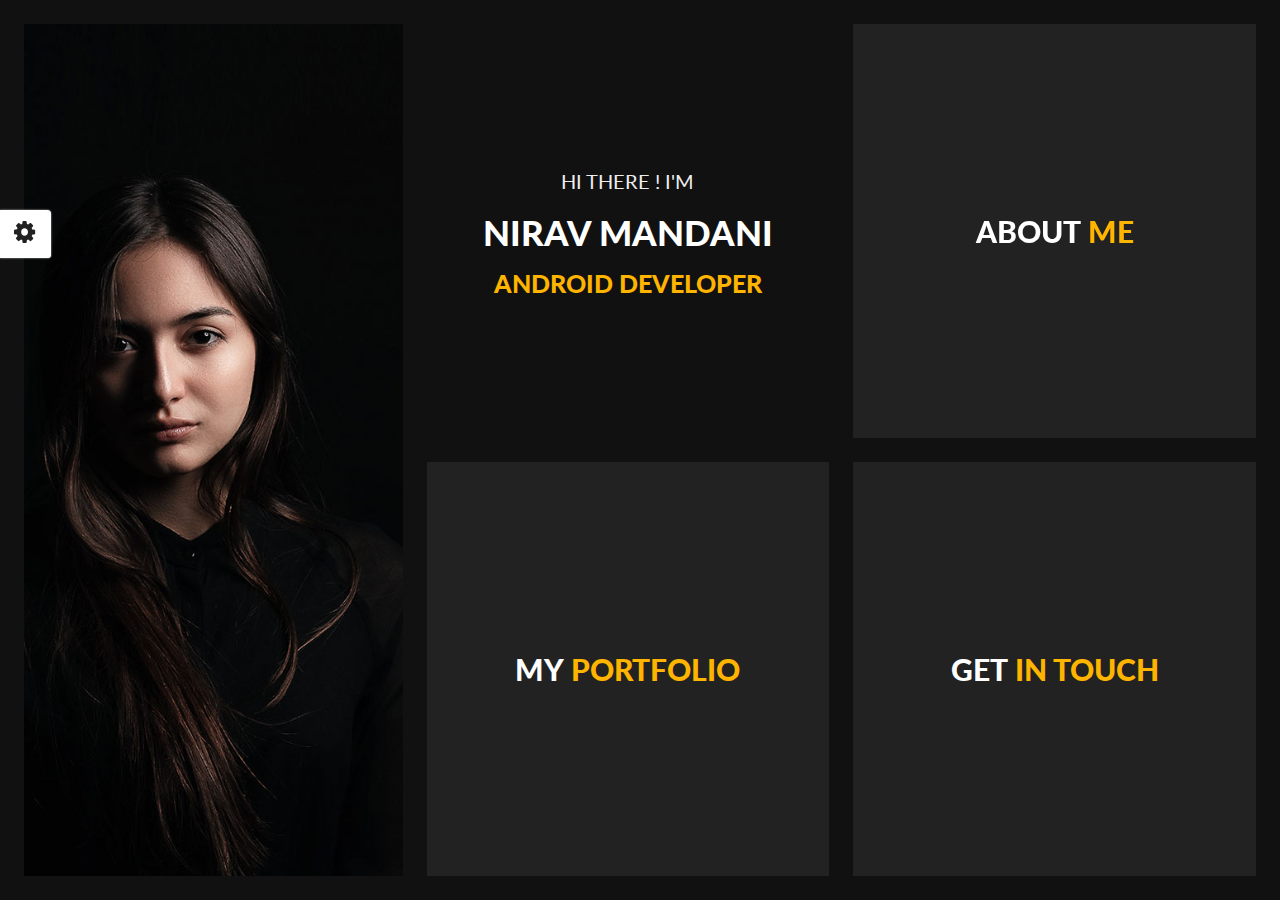
==== commit 9f9681f6: "Update repositoriy" ====
--- a/index.html
+++ b/index.html
@@ -1,765 +1,902 @@
 <!DOCTYPE html>
 <html lang="en">
+
 <head>
-	
-	<!--
-		Basic
-	-->
-	<meta charset="UTF-8" />
-	<meta http-equiv="X-UA-Compatible" content="IE=edge" /> 
-	<title>Escoby - vCard / Resume / CV Template</title>
-	<meta name="viewport" content="width=device-width, initial-scale=1, maximum-scale=1" />
-	<meta name="description" content="vCard & Resume Template" />
-	<meta name="keywords" content="vcard, resposnive, resume, personal, card, cv, cards, portfolio" />
-	<meta name="author" content="Beeskip" />
-	
-	<!--
-		Load Fonts
-	-->
-	<link href="https://fonts.googleapis.com/css?family=Poppins:100,100i,200,200i,300,300i,400,400i,500,500i,600,600i,700,700i,800,800i,900,900i" rel="stylesheet">
-	<link href="https://fonts.googleapis.com/css?family=Cormorant+Garamond:300,300i,400,400i,500,500i,600,600i,700,700i&subset=cyrillic" rel="stylesheet">
-	
-	<!-- Load CSS -->
-	<link rel="stylesheet" href="css/bootstrap.min.css" />
-	<link rel="stylesheet" href="css/font-awesome.min.css" />
-	<link rel="stylesheet" href="css/owl.carousel.css" /> 
-	<link rel="stylesheet" href="css/animations.css" /> 
-	<link rel="stylesheet" href="css/magnific-popup.css" /> 
-	<link rel="stylesheet" href="css/style-dark.css" />
-	
-	<!-- Favicons -->
-	<link rel="shortcut icon" href="images/favicon.png">
+    <meta charset="utf-8" />
+    <title>Moscow - Personal Portfolio</title>
+    <meta name="viewport" content="width=device-width, initial-scale=1.0" />
+    <link href="https://fonts.googleapis.com/css?family=Lato:400,700,900" rel="stylesheet">
 
-	<!--[if lt IE 9]>
-	<script src="http://css3-mediaqueries-js.googlecode.com/svn/trunk/css3-mediaqueries.js"></script>
-	<script src="http://html5shim.googlecode.com/svn/trunk/html5.js"></script>
-	<![endif]-->
-	
-	
-	
+    <!-- Template CSS Files -->
+    <link rel="stylesheet" type="text/css" href="css/font-awesome.min.css" />
+    <link rel="stylesheet" type="text/css" href="css/jquery.animatedheadline.css" />
+    <link rel="stylesheet" type="text/css" href="css/materialize.min.css" />
+    <link rel="stylesheet" type="text/css" href="css/style.css" />
+    <link rel="stylesheet" type="text/css" href="css/skins/yellow.css" />
+
+    <!-- Live Style Switcher - demo only -->
+    <link rel="alternate stylesheet" type="text/css" title="blue" href="css/skins/blue.css" />
+    <link rel="alternate stylesheet" type="text/css" title="blueviolet" href="css/skins/blueviolet.css" />
+    <link rel="alternate stylesheet" type="text/css" title="goldenrod" href="css/skins/goldrenrod.css" />
+    <link rel="alternate stylesheet" type="text/css" title="green" href="css/skins/green.css" />
+    <link rel="alternate stylesheet" type="text/css" title="magenta" href="css/skins/magenta.css" />
+    <link rel="alternate stylesheet" type="text/css" title="orange" href="css/skins/orange.css" />
+    <link rel="alternate stylesheet" type="text/css" title="purple" href="css/skins/purple.css" />
+    <link rel="alternate stylesheet" type="text/css" title="red" href="css/skins/red.css" />
+	<link rel="alternate stylesheet" type="text/css" title="yellow" href="css/skins/yellow.css" />
+	<link rel="alternate stylesheet" type="text/css" title="yellowgreen" href="css/skins/yellowgreen.css" />
+    <link rel="stylesheet" type="text/css" href="css/styleswitcher.css" />
+
+    <!-- Template JS Files -->
+    <script src="js/modernizr.custom.js"></script>
+
 </head>
 
-<body>
-	<!--preloader starts-->
-	<div class="loading">
-		<div class="sk-folding-cube">
-			<div class="sk-cube1 sk-cube"></div>
-			<div class="sk-cube2 sk-cube"></div>
-			<div class="sk-cube4 sk-cube"></div>
-			<div class="sk-cube3 sk-cube"></div>
+<body class="dark">
+    <!-- Preloader Start -->
+    <div id="loader-wrapper">
+        <div id="loader"></div>
+        <div class="loader-section section-left"></div>
+        <div class="loader-section section-right"></div>
+    </div>
+    <!-- Preloader Ends -->
+    <!-- Live Style Switcher Starts - demo only -->
+    <div id="switcher" class="">
+        <div class="content-switcher">
+            <h4>STYLE SWITCHER</h4>
+            <ul>
+                <li>
+                    <a href="index.html#" onclick="setActiveStyleSheet('purple');" title="purple" class="color"><img src="images/styleswitcher/purple.png" alt="purple"/></a>
+                </li>
+                <li>
+                    <a href="index.html#" onclick="setActiveStyleSheet('red');" title="red" class="color"><img src="images/styleswitcher/red.png" alt="red"/></a>
+                </li>
+                <li>
+                    <a href="index.html#" onclick="setActiveStyleSheet('blueviolet');" title="blueviolet" class="color"><img src="images/styleswitcher/blueviolet.png" alt="blueviolet"/></a>
+                </li>
+                <li>
+                    <a href="index.html#" onclick="setActiveStyleSheet('blue');" title="blue" class="color"><img src="images/styleswitcher/blue.png" alt="blue"/></a>
+                </li>
+                <li>
+                    <a href="index.html#" onclick="setActiveStyleSheet('goldenrod');" title="goldenrod" class="color"><img src="images/styleswitcher/goldenrod.png" alt="goldenrod"/></a>
+                </li>
+                <li>
+                    <a href="index.html#" onclick="setActiveStyleSheet('magenta');" title="magenta" class="color"><img src="images/styleswitcher/magenta.png" alt="magenta"/></a>
+                </li>
+                <li>
+                    <a href="index.html#" onclick="setActiveStyleSheet('yellowgreen');" title="yellowgreen" class="color"><img src="images/styleswitcher/yellowgreen.png" alt="yellowgreen"/></a>
+                </li>
+                <li>
+                    <a href="index.html#" onclick="setActiveStyleSheet('orange');" title="orange" class="color"><img src="images/styleswitcher/orange.png" alt="orange"/></a>
+                </li>
+				<li>
+                    <a href="index.html#" onclick="setActiveStyleSheet('green');" title="green" class="color"><img src="images/styleswitcher/green.png" alt="green"/></a>
+                </li>
+				<li>
+                    <a href="index.html#" onclick="setActiveStyleSheet('yellow');" title="yellow" class="color"><img src="images/styleswitcher/yellow.png" alt="yellow"/></a>
+                </li>
+            </ul>
+			<h4>BODY SKIN</h4>
+
+           <label> <input class="dark_switch" type="radio" name="color_style" id="is_light" value="light" /> Light</label>
+		<label> <input class="dark_switch" type="radio" name="color_style" id="is_dark" value="dark"  checked="checked" />  Dark</label><br>
+			
+            <a href="" class="waves-effect waves-light btn font-weight-700 purchase hoverable"><i class="fa fa-shopping-cart"></i> Purchase</a>
+            <div id="hideSwitcher">&times;</div>
+        </div>
+    </div>
+    <div id="showSwitcher" class="styleSecondColor"><i class="fa fa-cog fa-spin"></i></div>
+    <!-- Live Style Switcher Ends - demo only -->
+    <!-- Wrapper Starts -->
+    <div class="wrapper">
+		<div class="main-picture woman hide-on-med-and-down">
 		</div>
-	</div>
-	<!-- End Preloader --> 
-	
-	<div class="page">
-		<!-- Header -->
-		<header class="header">
-
-			<!-- logo -->
-			<div class="logo">
-				<a href="index.html"><span>Es</span></a>
-			</div>
-
-			<!-- menu -->
-			<div class="top-menu">
-				<ul>
-					<li class="active">
-						<a href="index-dark.html#home-section">
-							<span class="icon fa fa-home"></span>
-							<span class="link">Home</span>
-						</a>
-					</li>
-					<li>
-						<a href="index-dark.html#about-section">
-							<span class="icon fa fa-user"></span>
-							<span class="link">About</span>
-						</a>
-					</li>
-					<li >
-						<a href="index-dark.html#resume-section">
-							<span class="icon fa fa-gear"></span>
-							<span class="link">Resume</span>
-						</a>
-					</li>
-					<li>
-						<a href="index-dark.html#works-section">
-							<span class="icon fa fa-eye"></span>
-							<span class="link">Portfolio</span>
-						</a>
-					</li>
-					<li>
-						<a href="index-dark.html#blog-section">
-							<span class="icon fa fa-newspaper-o"></span>
-							<span class="link">Blog</span>
-						</a>
-					</li>
-					<li>
-						<a href="index-dark.html#contacts-section">
-							<span class="icon fa fa-envelope"></span>
-							<span class="link">Contacts</span>
-						</a>
-					</li>
-				</ul>
-			</div>
-
-			<!-- Started socials -->
-			<div class="social">
-				<a target="_blank" href="index-dark.html#"><span class="icon fa fa-twitter"></span></a>
-				<a target="_blank" href="index-dark.html#"><span class="icon fa fa-facebook"></span></a>
-				<a target="_blank" href="index-dark.html#"><span class="icon fa fa-github"></span></a>
-				<a target="_blank" href="index-dark.html#"><span class="icon fa fa-linkedin"></span></a>
-			</div>
-
-			<!-- Mobile Menu -->
-			<span class="menu-btn">
-				<span class="m-line"></span>
-			</span>
-
-		</header>
-		  
-                 <!-- Home section -->
-			<div class="home-inner hero-sec active " id="home-page">
-				<!-- Started Background -->
-				<div id="particles-bg" class="slide" style="background-image: url('images/bg.jpg');"></div>
-				<div class="centrize full-width">
-					<div class="vertical-center">
-
-						<!-- Started titles -->
-						<div class="title"><span>Johnathan</span> Escoby</div>
-						<div class="subtitle">
-							I am 
-							<div class="typing-title">
-								<p>a <strong>freelancer.</strong></p>
-								<p>a <strong>Designer.</strong></p>
-								<p>a <strong>web developer.</strong></p>
-								<p>a <strong>photographer.</strong></p>
-							</div>
-							<span class="typed-title"></span>
-						</div>
-					</div>
-				</div>
-			
-            </div>
-
-			
-		<div id="about-section"  class="panel about-me">
-            <div class="section-container">
-				<div class="page-heading container">
-                    <span class="icon"><i class="fa fa-user"></i></span>
-                    <h2>About Me</h2>
-                </div>
-				<div class="container">
-                <div class="row">
-                    <div class="col-lg-4 col-md-12">
-                        <img src="images/about-me.png" alt="img about" class="about img-fluid">
-                    </div>
-                    <div class="col-lg-8 col-md-12">
-                        <h2 class="title-about-me">UI/UX Designer & Developer</h2>
-                        <p>
-                            Sed ut perspiciatis unde omnis iste natus error sit voluptatem accusantium
-                            doloremque laudantium, totam rem aperiam, eaque ipsa quae ab illo inventore
-                            veritatis et quasi architecto beatae vitae dicta sunt explicabo. Nemo enim ipsam
-                            voluptatem quia voluptas sit aspernatur aut odit aut fugit, sed quia
-                            consequuntur
-                            <br><br>
-
-                            magni dolores eos qui ratione voluptatem sequi nesciunt. Neque porro quisquam
-                            est, qui dolorem ipsum quia dolor si voluptatem quia voluptas sit aspernatur aut
-                            odit aut fugit, sed quia consequuntur
-                        </p>
-                        <a href="index-dark.html#resume-section" class="btn-medium-color">Download CV</a>
-                        <a href="index-dark.html#works-section" class="btn-medium-border">Portfolio</a>
-                    </div>
-                </div>
-            </div>
-			<div class="services" id="services">
-            <h2 class="text-center">Services</h2>
-            <div class="container">
-                <div class="row">
-                    <!-- Box-1 -->
-                    <div class="col-md-6 col-lg-4">
-                        <div class="box">
-                            <span class="fa fa-cog"></span>
-                            <h3>Creative Design</h3>
-                            <p>Lorem Ipsum simply text of the printing and type setting industry when
-                                an unknown printing simply </p>
-                        </div>
-                    </div>
-                    <!-- Box-2 -->
-                    <div class="col-md-6 col-lg-4">
-                        <div class="box">
-                            <span class="fa fa-crop"></span>
-                            <h3>Clean Code</h3>
-                            <p>Lorem Ipsum simply  text of the printing and type setting industry when
-                                an unknown printing simply </p>
-                        </div>
-                    </div>
-                    <!-- Box-3 -->
-                    <div class="col-md-6 col-lg-4">
-                        <div class="box">
-                            <span class="fa fa-cubes"></span>
-                            <h3>Responsive Design</h3>
-                            <p>Lorem Ipsum simply  text of the printing and type setting industry when
-                                an unknown printing simply </p>
-                        </div>
-                    </div>
-                    <!-- Box-4 -->
-                    <div class="col-md-6 col-lg-4">
-                        <div class="box">
-                            <span class="fa fa-pie-chart"></span>
-                            <h3>Bootstrap 4</h3>
-                            <p>Lorem Ipsum simply  text of the printing and type setting industry when
-                                an unknown printing simply </p>
-                        </div>
-                    </div>
-                    <!-- Box-5 -->
-                    <div class="col-md-6 col-lg-4">
-                        <div class="box">
-                            <span class="fa fa-code"></span>
-                            <h3>Font Icons</h3>
-                            <p>Lorem Ipsum simply  text of the printing and type setting industry when
-                                an unknown printing simply </p>
-                        </div>
-                    </div>
-                    <!-- Box-6 -->
-                    <div class="col-md-6 col-lg-4">
-                        <div class="box">
-                            <span class="fa fa-bar-chart"></span>
-                            <h3>Awesome Support</h3>
-                            <p>Lorem Ipsum simply  text of the printing and type setting industry when
-                                an unknown printing simply </p>
-                        </div>
-                    </div>
-                </div>
-            </div>
-        </div>
-		<!--Clients-->
-          <section class="clients">
-			<h2 class="text-center">My lovely clients</h2>
-          	<div class="container">
-              <!--Logo Carousel Widget-->
-              <div class="owl-carousel owl-theme">
-              	<a href="index-dark.html#"><img src="images/clients/1.png" class="img-resposnive" alt="BBC News"/></a>
-                <a href="index-dark.html#"><img src="images/clients/2.png" class="img-resposnive" alt="The Gardian"/></a>
-                <a href="index-dark.html#"><img src="images/clients/3.png" class="img-resposnive" alt="TNW"/></a>
-                <a href="index-dark.html#"><img src="images/clients/4.png" class="img-resposnive" alt="Wired"/></a>
-                <a href="index-dark.html#"><img src="images/clients/5.png" class="img-resposnive" alt="Mashable"/></a>
-                <a href="index-dark.html#"><img src="images/clients/6.png" class="img-resposnive" alt="TEDx"/></a>
-              </div>
-          	</div>
-          </section><!--Clients Close-->
-		<div class="some-facts">
-			<h2 class="text-center">Fun Facts</h2>
-            <div class="container text-center">
-                <div class="row">
-                    <!-- Box-1 -->
-                    <div class="col-md-6 col-lg-3">
-                        <div class="items">
-                            <span class="fa fa-skyatlas"></span>
-                            <h3>
-                                <span class="counter">9</span></h3>
-                            <div class="line mx-auto"></div>
-                            <h4>Happy Clients</h4>
-                        </div>
-                    </div>
-                    <!-- Box-2 -->
-                    <div class="col-md-6 col-lg-3">
-                        <div class="items">
-                            <span class="fa fa-heart-o"></span>
-                            <h3>
-                                <span class="counter">24</span></h3>
-                            <div class="line mx-auto"></div>
-                            <h4>Projects Compleated</h4>
-                        </div>
-                    </div>
-                    <!-- Box-3 -->
-                    <div class="col-md-6 col-lg-3">
-                        <div class="items">
-                            <span class="fa fa-globe"></span>
-                            <h3>
-                                <span class="counter">11</span></h3>
-                            <div class="line mx-auto"></div>
-                            <h4>Files Downloaded</h4>
-                        </div>
-                    </div>
-                    <!-- Box-4 -->
-                    <div class="col-md-6 col-lg-3">
-                        <div class="items">
-                            <span class="fa fa-user"></span>
-                            <h3>
-                                <span class="counter">152</span></h3>
-                            <div class="line mx-auto"></div>
-                            <h4>Liens Of Code</h4>
-                        </div>
-                    </div>
-                </div>
-            </div>
-        </div>
-            </div>
-		</div>
-		<div id="resume-section" class="resume-section panel">
-            <div class="section-container">
-			<div class="page-heading container">
-                 <span class="icon"><i class="fa fa-gear"></i></span>
-                <h2>resume</h2>
-            </div>
-			<div class="container">
-			 
-				<div class="row mb-70">
-					<!--Education-->
-					<div class="col-md-6">
-						<h3 class="subtitle">Education</h3>
-
-						<div class="item">
-							<div class="date">
-								<span>2011 - 2013</span>
-							</div>
-							<div class="content">
-								<h4>Educational Specialist</h4>
-								<p>Lorem ipsum dolor sit amet, consectetur adipiscing elit. Integer fermentum nibh et metus facilisis sollicitudin.</p>
-							</div>
-						</div>
-
-						<div class="item">
-							<div class="date">
-								<span>2005 - 2010</span>
-							</div>
-							<div class="content">
-								<h4>Doctoral Degree</h4>
-								<p>Lorem ipsum dolor sit amet, consectetur adipiscing elit. Integer fermentum nibh et metus facilisis sollicitudin.</p>
-							</div>
-						</div>
-
-						<div class="item">
-							<div class="date">
-								<span>2001 - 2003</span>
-							</div>
-							<div class="content">
-								<h4>Master Degree</h4>
-								<p>Lorem ipsum dolor sit amet, consectetur adipiscing elit. Integer fermentum nibh et metus facilisis sollicitudin.</p>
-							</div>
-						</div>
-
-						<div class="item">
-							<div class="date">
-								<span>1998 - 2000</span>
-							</div>
-							<div class="content">
-								<h4>Bachelor Degree</h4>
-								<p>Lorem ipsum dolor sit amet, consectetur adipiscing elit. Integer fermentum nibh et metus facilisis sollicitudin.</p>
-							</div>
-						</div>
-
-					</div><!--.col-md-6-->
-
-					<!--Experience-->
-					<div class="col-md-6 mt-50">
-						<h3 class="subtitle">Experience</h3>
-
-						<div class="item">
-							<div class="date">
-								<span>2017 - Present</span>
-							</div>
-							<div class="content">
-								<h4>Lead Web Developer</h4>
-								<p>Lorem ipsum dolor sit amet, consectetur adipiscing elit. Integer fermentum nibh et metus facilisis sollicitudin.</p>
-							</div>
-						</div>
-
-						<div class="item">
-							<div class="date">
-								<span>2014 - 2015</span>
-							</div>
-							<div class="content">
-								<h4>Senior Web Developer</h4>
-								<p>Lorem ipsum dolor sit amet, consectetur adipiscing elit. Integer fermentum nibh et metus facilisis sollicitudin.</p>
-							</div>
-						</div>
-
-						<div class="item">
-							<div class="date">
-								<span>2011 - 2012</span>
-							</div>
-							<div class="content">
-								<h4>Junior Web Developer</h4>
-								<p>Lorem ipsum dolor sit amet, consectetur adipiscing elit. Integer fermentum nibh et metus facilisis sollicitudin.</p>
-							</div>
-						</div>
-
-						<div class="item">
-							<div class="date">
-								<span>2008 - 2009</span>
-							</div>
-							<div class="content">
-								<h4>Web Developer</h4>
-								<p>Lorem ipsum dolor sit amet, consectetur adipiscing elit. Integer fermentum nibh et metus facilisis sollicitudin.</p>
-							</div>
-						</div>
-
-					</div><!--.col-md-6-->
-				</div><!--.row-->
-				<div class="row mb-30">
-
-                            <!--Personel Skills Column Start-->
-                            <div class="col-md-6 skills">
-                                <div>
-                                    <h3 class="subtitle">Personal Skills</h3>
+        <div id="bl-main" class="bl-main">
+            <!-- Top Left Section Starts -->
+            <section class="topleft">
+                <div class="bl-box row valign-wrapper">
+                    <div class="row valign-wrapper mb-0">
+                        <div class="title-heading">
+                            <div class="selector uppercase" id="selector">
+                                <h3 class="ah-headline p-none m-none">
+                                    <span class="font-weight-400">Hi There ! I'm</span>
+									<span class="my-name">Nirav Mandani</span>
+                                    <span class="ah-words-wrapper">
+										<b class="is-visible">Android Developer</b>
+										<b>Android Developer</b>
+                                    </span>
+                                </h3>
+                            </div>
+                        </div>
+                    </div>
+                </div>
+            </section>
+            <!-- Top Left Section Ends -->
+            <!-- About Section Starts -->
+            <section>
+                <!-- About Title Starts -->
+                <div class="bl-box valign-wrapper">
+                    <div class="page-title center-align">
+                        <h2 class="center-align">
+                            <span data-hover="About">About </span>
+                            <span data-hover="Me">Me</span>
+                        </h2>
+                    </div>
+                </div>
+                <!-- About Title Ends -->
+                <!-- About Expanded Starts -->
+                <div class="bl-content">
+                    <!-- Main Heading Starts -->
+                    <div class="container page-title custom-page-title">
+                        <h2 class="center-align">
+                            <span>About</span>
+                            <span>Me</span>
+                        </h2>
+                    </div>
+                    <!-- Main Heading Ends -->
+                    <div class="container infos">
+						<!-- Divider Starts -->
+                        <div class="divider center-align">
+                            <span class="outer-line"></span>
+                            <span class="fa fa-vcard" aria-hidden="true"></span>
+                            <span class="outer-line"></span>
+                        </div>
+						<!-- Divider Ends -->
+						<!-- Personal Informations Starts -->
+                        <div class="row">
+							<!-- Picture Starts -->
+                            <div class="col s12 m4 profile-picture show-on-medium-and-down section-padding">
+								<img src="images/woman.jpg" class="responsive-img my-picture" alt="My Photo">
+                            </div>
+							<!-- Picture Ends -->
+                            <div class="col s12 m8 l12 xl12 personal-info section-padding">
+                                <h6 class="uppercase"><i class="fa fa-user"></i> Personal Info</h6>
+								<div class="col m12 l12 xl9 p-none">
+									<p class="second-font">I'm a Freelance Web Designer & Developer based in Moscow, Russia.
+									I have serious passion for UI effects, animations and creating intuitive, 
+									with over a decade of experience.
+									</p>
+								</div>
+                                <div class="col s12 m12 l6 p-none">
+                                    <ul class="second-font list-1">
+                                        <li><span class="font-weight-700">First Name: </span>Linda</li>
+                                        <li><span class="font-weight-700">Last Name: </span>Smith</li>
+                                        <li><span class="font-weight-700">Date of birth: </span>21 june 1990 </li>
+                                        <li><span class="font-weight-700">Nationality: </span>Russian</li>
+										<li><span class="font-weight-700">Freelance: </span>Available</li>
+                                    </ul>
                                 </div>
-
-                                <!--Personel Skill Item-->
-                                <div class="skill-item">
-                                    <h4 class="progress-title">Team Work</h4>
-                                    <div class="progress">
-                                        <div class="progress-bar" data-progress-value="91" style="width: 91%;">
-                                            <div class="progress-value">91%</div>
+                                <div class="col s12 m12 l6 p-none">
+                                    <ul class="second-font list-2">
+                                        <li><span class="font-weight-700">Phone: </span>+34 21 18 40 10</li>
+                                        <li><span class="font-weight-700">Address: </span>Moscow, Russia</li>
+                                        <li><span class="font-weight-700">Email: </span>you@yourwebsite.com</li>
+                                        <li><span class="font-weight-700">Spoken Langages: </span>French - German</li>
+										<li><span class="font-weight-700">Skype: </span>linda.smith</li>
+                                    </ul>
+                                </div>
+                                <a href="index.html#" class="btn font-weight-700">
+									Download Resume <i class="fa fa-file-pdf-o"></i>
+								</a>
+								<a href="New%20Folder/blog-dark.html" class="btn btn-blog font-weight-700">
+									My Blog <i class="fa fa-edit"></i>
+								</a>
+                            </div>
+                        </div>
+						<!-- Personal Informations Ends -->
+                    </div>
+					<!-- Resume Starts -->
+					<div class="resume-container">
+                        <div class="container">
+                            <div class="valign-wrapper row">
+								<!-- Resume Menu Starts -->
+                                <div class="resume-list col l4 section-padding">
+                                    <div class="resume-list-item is-active" data-index="0" id="resume-list-item-0">
+                                        <div class="resume-list-item-inner">
+                                            <h6 class="resume-list-item-title uppercase"><i class="fa fa-briefcase"></i> Experience</h6>
+                                        </div>
+                                    </div>
+                                    <div class="resume-list-item" data-index="1" id="resume-list-item-1">
+                                        <div class="resume-list-item-inner">
+                                            <h6 class="resume-list-item-title uppercase"><i class="fa fa-graduation-cap"></i> Education</h6>
+                                        </div>
+                                    </div>
+                                    <div class="resume-list-item" data-index="2" id="resume-list-item-2">
+                                        <div class="resume-list-item-inner">
+                                            <h6 class="resume-list-item-title uppercase"><i class="fa fa-star"></i> Skills</h6>
                                         </div>
                                     </div>
                                 </div>
-
-                                <!--Personel Skill Item-->
-                                <div class="skill-item">
-                                    <h4 class="progress-title">Leadership</h4>
-                                    <div class="progress">
-                                        <div class="progress-bar" data-progress-value="82" style="width: 82%;">
-                                            <div class="progress-value">82%</div>
+								<!-- Resume Menu Ends -->
+								<!-- Resume Content Starts -->
+                                <div class="col s12 m12 l8 resume-cards-container section-padding">
+                                    <div class="resume-cards">
+										<!-- Experience Starts -->
+                                        <div class="resume-card resume-card-0" data-index="0">
+											<!-- Experience Header Title Starts -->
+                                            <div class="resume-card-header">
+                                                <div class="resume-card-name"><i class="fa fa-briefcase"></i> Experience</div>
+                                            </div>
+											<!-- Experience Header Title Ends -->
+											<!-- Experience Content Starts -->
+                                            <div class="resume-card-body experience">
+                                                <div class="resume-card-body-container second-font">
+													<!-- Single Experience Starts -->
+                                                    <div class="resume-content">
+														<h6 class="uppercase"><span>Web Designer - </span>Envato</h6>
+														<span class="date"><i class="fa fa-calendar-o"></i> 2015 - 2018</span>
+														<p>Lorem ipsum dolor sit amet, consectetur adipiscing elit. Phasellus pretium orci sit amet mi ullamcorper</p>
+                                                    </div>
+													<!-- Single Experience Ends -->
+                                                    <span class="separator"></span>
+													<!-- Single Experience Starts -->
+                                                    <div class="resume-content">
+														<h6 class="uppercase"><span>Web Developer - </span>Google</h6>
+														<span class="date"><i class="fa fa-calendar-o"></i> 2011 - 2015</span>
+														<p>Lorem ipsum dolor sit amet, consectetur adipiscing elit. Phasellus pretium orci sit amet mi ullamcorper</p>
+                                                    </div>
+													<!-- Single Experience Ends -->
+                                                    <span class="separator"></span>
+													<!-- Single Experience Starts -->
+                                                    <div class="resume-content">
+														<h6 class="uppercase"><span>Community Manager - </span>Adobe</h6>
+														<span class="date"><i class="fa fa-calendar-o"></i> 2007 - 2011</span>
+														<p>Lorem ipsum dolor sit amet, consectetur adipiscing elit. Phasellus pretium orci sit amet mi ullamcorper</p>
+                                                    </div>
+													<!-- Single Experience Ends -->
+                                                </div>
+                                            </div>
+											<!-- Experience Content Starts -->
                                         </div>
+										<!-- Experience Ends -->
+										<!-- Education Starts -->
+                                        <div class="resume-card resume-card-1" data-index="1">
+											<!-- Education Header Title Starts -->
+                                            <div class="resume-card-header">
+                                                <div class="resume-card-name"><i class="fa fa-graduation-cap"></i> Education</div>
+                                            </div>
+											<!-- Education Header Title Starts -->
+                                            <div class="resume-card-body education">
+                                                <div class="resume-card-body-container second-font">
+													<!-- Single Education Starts -->
+                                                    <div class="resume-content">
+														<h6 class="uppercase"><span>Engineering Diploma - </span>Oxford University</h6>
+														<span class="date"><i class="fa fa-calendar-o"></i> 2015 - 2018</span>
+														<p>Lorem ipsum dolor sit amet, consectetur adipiscing elit. Phasellus pretium orci sit amet mi ullamcorper</p>
+                                                    </div>
+													<!-- Single Education Ends -->
+                                                    <span class="separator"></span>
+													<!-- Single Education Starts -->
+                                                    <div class="resume-content">
+														<h6 class="uppercase"><span>Masters Degree - </span>Paris University</h6>
+														<span class="date"><i class="fa fa-calendar-o"></i> 2011 - 2015</span>
+														<p>Lorem ipsum dolor sit amet, consectetur adipiscing elit. Phasellus pretium orci sit amet mi ullamcorper</p>
+                                                    </div>
+													<!-- Single Education Ends -->
+                                                    <span class="separator"></span>
+													<!-- Single Education Starts -->
+                                                    <div class="resume-content">
+														<h6 class="uppercase"><span>Bachelor Degree - </span>Berlin Higher Institute</h6>
+														<span class="date"><i class="fa fa-calendar-o"></i> 2007 - 2011</span>
+														<p>Lorem ipsum dolor sit amet, consectetur adipiscing elit. Phasellus pretium orci sit amet mi ullamcorper</p>
+                                                    </div>
+													<!-- Single Education Ends -->
+                                                </div>
+                                            </div>
+                                        </div>
+										<!-- Education Ends -->
+										<!-- Skills Starts -->
+                                        <div class="resume-card resume-card-2" data-index="2">
+											<!-- Skills Header Title Starts -->
+                                            <div class="resume-card-header">
+                                                <div class="resume-card-name"><i class="fa fa-star"></i> Skills</div>
+                                            </div>
+											<!-- Skills Header Title Starts -->
+                                            <div class="resume-card-body skills">
+                                                <div class="resume-card-body-container second-font">
+                                                    <div class="row">
+														<!-- Skills Row Starts -->
+                                                        <div class="col s6">
+															<!-- Single Skills Starts -->
+                                                            <div class="resume-content">
+																<h6 class="uppercase">html</h6>
+																<p><i class="fa fa-star"></i> <i class="fa fa-star"></i> <i class="fa fa-star"></i> <i class="fa fa-star"></i> <i class="fa fa-star"></i></p>
+                                                            </div>
+															<!-- Single Skills Ends -->
+															<!-- Single Skills Starts -->
+                                                            <div class="resume-content">
+																<h6 class="uppercase">javascript</h6>
+																<p><i class="fa fa-star"></i> <i class="fa fa-star"></i> <i class="fa fa-star"></i> <i class="fa fa-star"></i> <i class="fa fa-star-half-empty"></i></p>
+                                                            </div>
+															<!-- Single Skills Ends -->
+															<!-- Single Skills Starts -->
+                                                            <div class="resume-content">
+																<h6 class="uppercase">css</h6>
+																<p><i class="fa fa-star"></i> <i class="fa fa-star"></i> <i class="fa fa-star"></i> <i class="fa fa-star"></i> <i class="fa fa-star-half-empty"></i></p>
+                                                            </div>
+															<!-- Single Skills Ends -->
+															<!-- Single Skills Starts -->
+                                                            <div class="resume-content">
+																<h6 class="uppercase">php</h6>
+																<p><i class="fa fa-star"></i> <i class="fa fa-star"></i> <i class="fa fa-star"></i> <i class="fa fa-star-o"></i> <i class="fa fa-star-o"></i></p>
+                                                            </div>
+															<!-- Single Skills Ends -->
+															<!-- Single Skills Starts -->
+                                                            <div class="resume-content">
+																<h6 class="uppercase">jquery</h6>
+																<p><i class="fa fa-star"></i> <i class="fa fa-star"></i> <i class="fa fa-star"></i> <i class="fa fa-star"></i> <i class="fa fa-star"></i></p>
+                                                            </div>
+															<!-- Single Skills Ends -->
+															<!-- Single Skills Starts -->
+                                                            <div class="resume-content">
+																<h6 class="uppercase">angular js</h6>
+																<p><i class="fa fa-star"></i> <i class="fa fa-star"></i> <i class="fa fa-star"></i> <i class="fa fa-star-o"></i> <i class="fa fa-star-o"></i></p>
+                                                            </div>
+															<!-- Single Skills Ends -->
+                                                        </div>
+														<!-- Skills Row Ends -->
+														<!-- Skills Row Starts -->
+                                                        <div class="col s6">
+															<!-- Single Skills Starts -->
+                                                            <div class="resume-content">
+																<h6 class="uppercase">wordpress</h6>
+																<p><i class="fa fa-star"></i> <i class="fa fa-star"></i> <i class="fa fa-star"></i> <i class="fa fa-star"></i> <i class="fa fa-star-half-empty"></i></p>
+                                                            </div>
+															<!-- Single Skills Ends -->
+															<!-- Single Skills Starts -->
+                                                            <div class="resume-content">
+																<h6 class="uppercase">joomla</h6>
+																<p><i class="fa fa-star"></i> <i class="fa fa-star"></i> <i class="fa fa-star"></i> <i class="fa fa-star-half-empty"></i> <i class="fa fa-star-o"></i></p>
+                                                            </div>
+															<!-- Single Skills Ends -->
+															<!-- Single Skills Starts -->
+                                                            <div class="resume-content">
+																<h6 class="uppercase">magento</h6>
+																<p><i class="fa fa-star"></i> <i class="fa fa-star"></i> <i class="fa fa-star"></i> <i class="fa fa-star"></i> <i class="fa fa-star-o"></i></p>
+                                                            </div>
+															<!-- Single Skills Ends -->
+															<!-- Single Skills Starts -->
+                                                            <div class="resume-content">
+																<h6 class="uppercase">drupal</h6>
+																<p><i class="fa fa-star"></i> <i class="fa fa-star"></i> <i class="fa fa-star"></i> <i class="fa fa-star"></i> <i class="fa fa-star"></i></p>
+                                                            </div>
+															<!-- Single Skills Ends -->
+															<!-- Single Skills Starts -->
+                                                            <div class="resume-content">
+																<h6 class="uppercase">Adobe Photoshop</h6>
+																<p><i class="fa fa-star"></i> <i class="fa fa-star"></i> <i class="fa fa-star"></i> <i class="fa fa-star"></i> <i class="fa fa-star-o"></i></p>
+                                                            </div>
+															<!-- Single Skills Ends -->
+															<!-- Single Skills Starts -->
+                                                            <div class="resume-content">
+																<h6 class="uppercase">Adobe illustrator</h6>
+																<p><i class="fa fa-star"></i> <i class="fa fa-star"></i> <i class="fa fa-star"></i> <i class="fa fa-star-half-empty"></i> <i class="fa fa-star-o"></i></p>
+                                                            </div>
+															<!-- Single Skills Ends -->
+                                                        </div>
+														<!-- Skills Row Ends -->
+                                                    </div>
+                                                </div>
+                                            </div>
+                                        </div>
+										<!-- Skills Ends -->
                                     </div>
                                 </div>
+								<!-- Resume Content Ends -->
+                            </div>
+                        </div>
+                    </div>
+					<!-- Resume Ends -->
+					<!-- Fun Facts Starts -->
+                    <div class="container badges">
+                        <div class="row">
+                            <!-- Fact Badge Item Starts -->
+                            <div class="col s12 m4 l4 center-align">
+                                <h3>
+                                    <i class="fa fa-briefcase"></i>
+									<span class="font-weight-900">4+</span>
+                                </h3>
+                                <h6 class="uppercase font-weight-700">Years Experience</h6>
+                            </div>
+                            <!-- Fact Badge Item Ends -->
+                            <!-- Fact Badge Item Starts -->
+                            <div class="col s12 m4 l4 center-align">
+                                <h3>
+                                    <i class="fa fa-handshake-o"></i>
+									<span class="font-weight-900">89+</span>
+                                </h3>
+                                <h6 class="uppercase font-weight-700">Done Projects</h6>
+                            </div>
+                            <!-- Fact Badge Item Ends -->
+                            <!-- Fact Badge Item Starts -->
+                            <div class="col s12 m4 l4 center-align">
+                                 <h3>
+                                    <i class="fa fa-heart-o"></i>
+									<span class="font-weight-900">77+</span>
+                                </h3>
+                                <h6 class="uppercase font-weight-700">Happy customers</h6>
+                            </div>
+                            <!-- Fact Badge Item Ends -->
+                        </div>
+                    </div>
+					<!-- Fun Facts Ends -->
+                </div>
+                <!-- End Expanded About -->
+                <img alt="close" src="images/close-button.png" class="bl-icon-close" />
+            </section>
+            <!-- About Ends -->
+            <!-- Portfolio Starts -->
+            <section id="bl-work-section">
+				<!-- Portfolio Title Starts -->
+                <div class="bl-box valign-wrapper">
+                    <div class="page-title center-align">
+                        <h2 class="center-align">
+                            <span data-hover="my">my </span>
+                            <span data-hover="portfolio">portfolio</span>
+                        </h2>
+                    </div>
+                </div>
+				<!-- Portfolio Title Ends -->
+                <!-- Portfolio Expanded Starts -->
+                <div class="bl-content">
+                    <!-- Main Heading Starts -->
+                    <div class="container page-title center-align">
+                        <h2 class="center-align">
+                            <span data-hover="my">my </span>
+                            <span data-hover="portfolio">portfolio</span>
+                        </h2>
+                    </div>
+                    <!-- Main Heading Ends -->
+                    <div class="container">
+                        <!-- Divider Starts -->
+                        <div class="divider center-align">
+                            <span class="outer-line"></span>
+                            <span class="fa fa-suitcase" aria-hidden="true"></span>
+                            <span class="outer-line"></span>
+                        </div>
+                        <!-- Divider Ends -->
+                        <div class="row center-align da-thumbs" id="bl-work-items">
+                            <!-- Project Starts -->
+                            <div class="col s12 m6 l6 xl4" data-panel="panel-1">
+                                <a href="index.html#">
+									<img class="responsive-img" src="images/projects/project-1.jpg" alt="Project" />
+									<div class="valign-wrapper"><span class="font-weight-700 uppercase">Image Project</span></div>
+								</a>
+                            </div>
+                            <!-- Project Ends -->
+                            <!-- Project Starts -->
+                            <div class="col s12 m6 l6 xl4" data-panel="panel-2">
+                                <a href="index.html#">
+									<img class="responsive-img" src="images/projects/project-2.jpg" alt="Project" />
+									<div class="valign-wrapper"><span class="font-weight-700 uppercase">Slider Project</span></div>
+								</a>
+                            </div>
+                            <!-- Project Ends -->
+                            <!-- Project Starts -->
+                            <div class="col s12 m6 l6 xl4" data-panel="panel-3">
+                                <a href="index.html#">
+									<img class="responsive-img" src="images/projects/project-3.jpg" alt="Project" />
+									<div class="valign-wrapper"><span class="font-weight-700 uppercase">Youtube Video</span></div>
+								</a>
+                            </div>
+                            <!-- Project Ends -->
+                            <!-- Project Starts -->
+                            <div class="col s12 m6 l6 xl4" data-panel="panel-4">
+                                <a href="index.html#">
+									<img class="responsive-img" src="images/projects/project-4.jpg" alt="Project" />
+									<div class="valign-wrapper"><span class="font-weight-700 uppercase">Local Video</span></div>
+								</a>
+                            </div>
+                            <!-- Project Ends -->
+                            <!-- Project Starts -->
+                            <div class="col s12 m6 l6 xl4" data-panel="panel-5">
+                                <a href="index.html#">
+									<img class="responsive-img" src="images/projects/project-5.jpg" alt="Project" />
+									<div class="valign-wrapper"><span class="font-weight-700 uppercase">Image Project</span></div>
+								</a>
+                            </div>
+                            <!-- Project Ends -->
+                            <!-- Project Starts -->
+                            <div class="col s12 m6 l6 xl4" data-panel="panel-6">
+                                <a href="index.html#">
+									<img class="responsive-img" src="images/projects/project-6.jpg" alt="Project" />
+									<div class="valign-wrapper"><span class="font-weight-700 uppercase">Image Project</span></div>
+								</a>
+                            </div>
+                            <!-- Project Ends -->
+                            <!-- Project Starts -->
+                            <div class="col s12 m6 l6 xl4" data-panel="panel-7">
+                                <a href="index.html#">
+									<img class="responsive-img" src="images/projects/project-7.jpg" alt="Project" />
+									<div class="valign-wrapper"><span class="font-weight-700 uppercase">Image Project</span></div>
+								</a>
+                            </div>
+                            <!-- Project Ends -->
+                            <!-- Project Starts -->
+                            <div class="col s12 m6 l6 xl4" data-panel="panel-8">
+                                <a href="index.html#">
+									<img class="responsive-img" src="images/projects/project-8.jpg" alt="Project" />
+									<div class="valign-wrapper"><span class="font-weight-700 uppercase">Image Project</span></div>
+								</a>
+                            </div>
+                            <!-- Project Ends -->
+							<!-- Project Starts -->
+                            <div class="col s12 m6 l6 xl4" data-panel="panel-9">
+                                <a href="index.html#">
+									<img class="responsive-img" src="images/projects/project-9.jpg" alt="Project" />
+									<div class="valign-wrapper"><span class="font-weight-700 uppercase">Image Project</span></div>
+								</a>
+                            </div>
+                            <!-- Project Ends -->
+                        </div>
+                    </div>
+                </div>
+                <!-- Portfolio Expanded Ends -->
+                <img alt="close" src="images/close-button.png" class="bl-icon-close" />
+            </section>
+            <!-- Portfolio Section Ends -->
+            <!-- Contact Section Starts -->
+            <section>
+				<!-- Contact Title Starts -->
+                <div class="bl-box valign-wrapper">
+                    <div class="page-title center-align">
+                        <h2 class="center-align">
+                            <span data-hover="get">get </span>
+                            <span data-hover="in touch">in touch</span>
+                        </h2>
+                    </div>
+                </div>
+				<!-- Contact Title Ends -->
+                <!-- Expanded Contact Starts -->
+                <div class="bl-content">
+                    <!-- Main Heading Starts -->
+                    <div class="container page-title center-align">
+                        <h2 class="center-align">
+                            <span data-hover="get">get </span>
+                            <span data-hover="in touch">in touch</span>
+                        </h2>
+                    </div>
+                    <!-- Main Heading Ends -->
+                    <div class="container">
+                        <!-- Divider Starts -->
+                        <div class="divider center-align">
+                            <span class="outer-line"></span>
+                            <span class="fa fa-envelope-open" aria-hidden="true"></span>
+                            <span class="outer-line"></span>
+                        </div>
+                        <!-- Divider Ends -->
+                        <div class="row contact section-padding">
+							<!-- Contact Infos Starts -->
+                            <div class="col s12 m5 l5 xl4 leftside">
+								<!-- Contacts Starts -->
+                                <h6 class="font-weight-700 uppercase">Phone</h6>
+                                <span class="font-weight-400 second-font"><i class="fa fa-phone"></i> +34 62 11 84 01</span>
+								<h6 class="font-weight-700 uppercase">Email</h6>
+								<span class="font-weight-400 second-font"><i class="fa fa-envelope"></i> you@youwebsite.com</span>
+								<h6 class="font-weight-700 uppercase">Skype</h6>
+								<span class="font-weight-400 second-font"><i class="fa fa-skype"></i> linda.smith</span>
+								<h6 class="font-weight-700 uppercase">Address</h6>
+								<span class="font-weight-400 second-font"><i class="fa fa-home"></i>  Moscow, Russia</span><br>
+								<!-- Contacts Ends -->
+								<!-- Social Media Profiles Starts -->
+                                <h6 class="font-weight-700 uppercase">Social Profiles</h6>
+                                <div class="social">
+                                    <ul class="list-inline social social-intro center-align p-none">
+                                        <li class="facebook"><a href="index.html#"><i class="fa fa-facebook"></i></a></li>
+                                        <li class="twitter"><a href="index.html#"><i class="fa fa-twitter"></i></a></li>
+                                        <li class="google-plus"><a href="index.html#"><i class="fa fa-google-plus"></i></a></li>
+                                        <li class="linkedin"><a href="index.html#"><i class="fa fa-linkedin"></i></a></li>
+                                    </ul>
+                                </div>
+								<!-- Social Media Profiles Ends -->
+                            </div>
+							<!-- Contact Infos Ends -->
+							<!-- Contact Form Starts -->
+                            <div class="col s12 m7 l7 xl8 rightside">
+								<h6 class="uppercase m-none font-weight-700">Feel free to drop me a line</h6>
+								<div class="row">
+									<p class="col s12 m12 l12 xl10 second-font">
+										If you have any suggestion, project or even you want to say Hello.. Please fill out the form below and I will reply you shortly.
+									</p>
+								</div>
+                                <form class="contactform" method="post" action="php/process-form.php">
+                                    <!-- Name Field Starts -->
+                                    <div class="input-field second-font">
+                                        <i class="fa fa-user prefix"></i>
+                                        <input id="name" name="name" type="text" class="validate" required>
+                                        <label class="font-weight-400" for="name">Your Name</label>
+                                    </div>
+                                    <!-- Name Field Ends -->
+                                    <!-- Email Field Starts -->
+                                    <div class="input-field second-font">
+                                        <i class="fa fa-envelope prefix"></i>
+                                        <input id="email" type="email" name="email" class="validate" required>
+                                        <label for="email">Your Email</label>
+                                    </div>
+                                    <!-- Email Field Ends -->
+                                    <!-- Comment Textarea Starts -->
+                                    <div class="input-field second-font">
+                                        <i class="fa fa-comments prefix"></i>
+                                        <textarea id="comment" name="comment" class="materialize-textarea" required></textarea>
+                                        <label for="comment">Your Comment</label>
+                                    </div>
+                                    <!-- Comment Textarea Ends -->
+									<!-- Submit Form Button Starts -->
+                                    <div class="col s12 m12 l9 xl8 submit-form">
+                                        <button class="btn font-weight-700" type="submit" name="send">
+											Send Message <i class="fa fa-send"></i>
+										</button>
+                                    </div>
+                                    <!-- Submit Form Button Ends -->
+                                    <div class="col s12 m12 l8 xl8 form-message">
+                                        <span class="output_message center-align font-weight-700 uppercase"></span>
+                                    </div>
+                                </form>
+                            </div>
+                            <!-- Contact Form Ends -->
+                        </div>
+                    </div>
+                </div>
+                <!-- Expanded Contact Ends -->
+                <img alt="close" src="images/close-button.png" class="bl-icon-close" />
+            </section>
+            <!-- Contact Section Ends -->
+            <!-- Portfolio Panel Items Starts -->
+            <div class="bl-panel-items" id="bl-panel-work-items">
+				<!-- Project Starts -->
+                <div data-panel="panel-1">
+                    <div class="row">
+                        <!-- Project Main Content Starts -->
+                        <div class="col s12 l6 xl6 section-padding section-padding-right-none">
+                            <img class="responsive-img" src="images/projects/project-1.jpg" alt="project" />
+                        </div>
+                        <!-- Project Main Content Ends -->
+                        <!-- Project Details Starts -->
+                        <div class="col s12 l6 xl6 section-padding">
+                            <h3 class="font-weight-700 uppercase">Image Project</h3>
+                            <ul class="project-details second-font">
+                                <li><i class="fa fa-user"></i><span class="font-weight-700"> Client </span>: <span class="font-weight-400 uppercase">Envato</span></li>
+                                <li><i class="fa fa-calendar-o"></i><span class="font-weight-700"> Start Date </span>: <span class="font-weight-400 uppercase">02/11/2017</span></li>
+								<li><i class="fa fa-calendar-check-o"></i><span class="font-weight-700"> End Date </span>: <span class="font-weight-400 uppercase">02/08/2018</span></li>
+                                <li><i class="fa fa-cogs"></i> <span class="font-weight-700"> Used Technologies</span> : <span class="font-weight-400 uppercase">php, html, css, javascript</span></li>
+                            </ul>
+                            <hr>
+                            <a href="index.html#" class="waves-effect waves-light btn font-weight-700">Preview <i class="fa fa-external-link"></i></a>
+                        </div>
+                        <!-- Project Details Ends -->
+                    </div>
+                </div>
+				<!-- Project Ends -->
+				<!-- Project Starts -->
+                <div data-panel="panel-2">
+                    <div class="row">
+                        <!-- Project Main Content Starts -->
+                        <div class="col s12 l6 xl6 section-padding section-padding-right-none">
+                            <div class="carousel carousel-slider">
+                                <a class="carousel-item" href="index.html#one!"><img class="responsive-img" src="images/projects/project-2.jpg" alt="project" ></a>
+                                <a class="carousel-item" href="index.html#two!"><img class="responsive-img" src="images/projects/project-1.jpg" alt="project" ></a>
+                                <a class="carousel-item" href="index.html#three!"><img class="responsive-img" src="images/projects/project-3.jpg" alt="project" ></a>
+                                <a class="carousel-item" href="index.html#four!"><img class="responsive-img" src="images/projects/project-4.jpg" alt="project" ></a>
+                            </div>
+                        </div>
+                        <!-- Project Main Content Ends -->
+                        <!-- Project Details Starts -->
+                        <div class="col s12 l6 xl6 section-padding">
+                            <h3 class="font-weight-700 uppercase">Slider Project</h3>
+                            <ul class="project-details second-font">
+                                <li><i class="fa fa-user"></i><span class="font-weight-700"> Client </span>: <span class="font-weight-400 uppercase">Themeforest</span></li>
+                                <li><i class="fa fa-calendar-o"></i><span class="font-weight-700"> Start Date </span>: <span class="font-weight-400 uppercase">02/11/2017</span></li>
+								<li><i class="fa fa-calendar-check-o"></i><span class="font-weight-700"> End Date </span>: <span class="font-weight-400 uppercase">02/08/2018</span></li>
+                                <li><i class="fa fa-cogs"></i> <span class="font-weight-700"> Used Technologies</span> : <span class="font-weight-400 uppercase">php, html, css, javascript</span></li>
+                            </ul>
+                            <hr>
+                            <a href="index.html#" class="waves-effect waves-light btn font-weight-700">Preview <i class="fa fa-external-link"></i></a>
+                        </div>
+                        <!-- Project Details Ends -->
+                    </div>
+                </div>
+				<!-- Project Ends -->
+				<!-- Project Starts -->
+                <div data-panel="panel-3">
+                    <div class="row">
+                        <!-- Project Main Content Starts -->
+                        <div class="col s12 l6 xl6 section-padding section-padding-right-none">
+                            <div class="videocontainer">
+                                <iframe class="youtube-video" src="https://www.youtube.com/embed/7e90gBu4pas?enablejsapi=1&version=3&playerapiid=ytplayer" allowfullscreen></iframe>
+                            </div>
+                        </div>
+                        <!-- Project Main Content Ends -->
+                        <!-- Project Details Starts -->
+                        <div class="col s12 l6 xl6 section-padding">
+                            <h3 class="font-weight-700 uppercase">Youtube Video</h3>
+                            <ul class="project-details second-font">
+                                <li><i class="fa fa-user"></i><span class="font-weight-700"> Client </span>: <span class="font-weight-400 uppercase">Photodune</span></li>
+                                <li><i class="fa fa-calendar-o"></i><span class="font-weight-700"> Start Date </span>: <span class="font-weight-400 uppercase">02/11/2017</span></li>
+								<li><i class="fa fa-calendar-check-o"></i><span class="font-weight-700"> End Date </span>: <span class="font-weight-400 uppercase">02/08/2018</span></li>
+                                <li><i class="fa fa-cogs"></i> <span class="font-weight-700"> Used Technologies</span> : <span class="font-weight-400 uppercase">Adobe After Effects, Adobe Audition</span></li>
+                            </ul>
+                            <hr>
+                            <a href="index.html#" class="waves-effect waves-light btn font-weight-700">Preview <i class="fa fa-external-link"></i></a>
+                        </div>
+                        <!-- Project Details Ends -->
+                    </div>
+                </div>
+				<!-- Project Ends -->
+				<!-- Project Starts -->
+                <div data-panel="panel-4">
+                    <div class="row">
+                        <!-- Project Main Content Starts -->
+                        <div class="col s12 l6 xl6 section-padding section-padding-right-none">
+                            <video id="video" class="responsive-video" controls poster="images/projects/video/video-poster.png">
+								<source src="images/projects/video/video.mp4" type="video/mp4">
+							</video>
+                        </div>
+                        <!-- Project Main Content Ends -->
+                        <!-- Project Details Starts -->
+                        <div class="col s12 l6 xl6 section-padding">
+                            <h3 class="font-weight-700 uppercase">Local Video</h3>
+                            <ul class="project-details second-font">
+                                <li><i class="fa fa-user"></i><span class="font-weight-700"> Client </span>: <span class="font-weight-400 uppercase">Videohive</span></li>
+                                <li><i class="fa fa-calendar-o"></i><span class="font-weight-700"> Start Date </span>: <span class="font-weight-400 uppercase">02/11/2017</span></li>
+								<li><i class="fa fa-calendar-check-o"></i><span class="font-weight-700"> End Date </span>: <span class="font-weight-400 uppercase">02/08/2018</span></li>
+                                <li><i class="fa fa-cogs"></i> <span class="font-weight-700"> Used Technologies</span> : <span class="font-weight-400 uppercase">Adobe After Effects, Movie Maker</span></li>
+                            </ul>
+                            <hr>
+                            <a href="index.html#" class="waves-effect waves-light btn font-weight-700">Preview <i class="fa fa-external-link"></i></a>
+                        </div>
+                        <!-- Project Details Ends -->
+                    </div>
+                </div>
+				<!-- Project Ends -->
+				<!-- Project Starts -->
+                <div data-panel="panel-5">
+                    <div class="row">
+                        <!-- Project Main Content Starts -->
+                        <div class="col s12 l6 xl6 section-padding section-padding-right-none">
+                            <img src="images/projects/project-5.jpg" alt="project" />
+                        </div>
+                        <!-- Project Main Content Ends -->
+                        <!-- Project Details Starts -->
+                        <div class="col s12 l6 xl6 section-padding">
+                            <h3 class="font-weight-700 uppercase">Image Project</h3>
+                            <ul class="project-details second-font">
+                                <li><i class="fa fa-user"></i><span class="font-weight-700"> Client </span>: <span class="font-weight-400 uppercase">Graphicriver</span></li>
+                                <li><i class="fa fa-calendar-o"></i><span class="font-weight-700"> Start Date </span>: <span class="font-weight-400 uppercase">02/11/2017</span></li>
+								<li><i class="fa fa-calendar-check-o"></i><span class="font-weight-700"> End Date </span>: <span class="font-weight-400 uppercase">02/08/2018</span></li>
+                                <li><i class="fa fa-cogs"></i> <span class="font-weight-700"> Used Technologies</span> : <span class="font-weight-400 uppercase">Adobe Photoshop, Gimp</span></li>
+                            </ul>
+                            <hr>
+                            <a href="index.html#" class="waves-effect waves-light btn font-weight-700">Preview <i class="fa fa-external-link"></i></a>
+                        </div>
+                        <!-- Project Details Ends -->
+                    </div>
+                </div>
+				<!-- Project Ends -->
+				<!-- Project Starts -->
+                <div data-panel="panel-6">
+                    <div class="row">
+                        <!-- Project Main Content Starts -->
+                        <div class="col s12 l6 xl6 section-padding section-padding-right-none">
+                            <img src="images/projects/project-6.jpg" alt="project" />
+                        </div>
+                        <!-- Project Main Content Ends -->
+                        <!-- Project Details Starts -->
+                        <div class="col s12 l6 xl6 section-padding">
+                            <h3 class="font-weight-700 uppercase">Image Project</h3>
+                            <ul class="project-details second-font">
+                                <li><i class="fa fa-user"></i><span class="font-weight-700"> Client </span>: <span class="font-weight-400 uppercase">Activeden</span></li>
+                                <li><i class="fa fa-calendar-o"></i><span class="font-weight-700"> Start Date </span>: <span class="font-weight-400 uppercase">02/11/2017</span></li>
+								<li><i class="fa fa-calendar-check-o"></i><span class="font-weight-700"> End Date </span>: <span class="font-weight-400 uppercase">02/08/2018</span></li>
+                                <li><i class="fa fa-cogs"></i> <span class="font-weight-700"> Used Technologies</span> : <span class="font-weight-400 uppercase">Adobe Flash, Paint</span></li>
+                            </ul>
+                            <hr>
+                            <a href="index.html#" class="waves-effect waves-light btn font-weight-700">Preview <i class="fa fa-external-link"></i></a>
+                        </div>
+                        <!-- Project Details Ends -->
+                    </div>
+                </div>
+				<!-- Project Ends -->
+				<!-- Project Starts -->
+                <div data-panel="panel-7">
+                    <div class="row">
+                        <!-- Project Main Content Starts -->
+                        <div class="col s12 l6 xl6 section-padding section-padding-right-none">
+                            <img src="images/projects/project-7.jpg" alt="project" />
+                        </div>
+                        <!-- Project Main Content Ends -->
+                        <!-- Project Details Starts -->
+                        <div class="col s12 l6 xl6 section-padding">
+                            <h3 class="font-weight-700 uppercase">Image Project</h3>
+                            <ul class="project-details second-font">
+                                <li><i class="fa fa-user"></i><span class="font-weight-700"> Client </span>: <span class="font-weight-400 uppercase">3D Ocean</span></li>
+                                <li><i class="fa fa-calendar-o"></i><span class="font-weight-700"> Start Date </span>: <span class="font-weight-400 uppercase">02/11/2017</span></li>
+								<li><i class="fa fa-calendar-check-o"></i><span class="font-weight-700"> End Date </span>: <span class="font-weight-400 uppercase">02/08/2018</span></li>
+                                <li><i class="fa fa-cogs"></i> <span class="font-weight-700"> Used Technologies</span> : <span class="font-weight-400 uppercase">3DS Max, Adobe Photoshop</span></li>
+                            </ul>
+                            <hr>
+                            <a href="index.html#" class="waves-effect waves-light btn font-weight-700">Preview <i class="fa fa-external-link"></i></a>
+                        </div>
+                        <!-- Project Details Ends -->
+                    </div>
+                </div>
+				<!-- Project Ends -->
+				<!-- Project Starts -->
+                <div data-panel="panel-8">
+                    <div class="row">
+                        <!-- Project Main Content Starts -->
+                        <div class="col s12 l6 xl6 section-padding section-padding-right-none">
+                            <img src="images/projects/project-8.jpg" alt="project" />
+                        </div>
+                        <!-- Project Main Content Ends -->
+                        <!-- Project Details Starts -->
+                        <div class="col s12 l6 xl6 section-padding">
+                            <h3 class="font-weight-700 uppercase">Image Project</h3>
+                            <ul class="project-details second-font">
+                                <li><i class="fa fa-user"></i><span class="font-weight-700"> Client </span>: <span class="font-weight-400 uppercase">Audiojungle</span></li>
+                                <li><i class="fa fa-calendar-o"></i><span class="font-weight-700"> Start Date </span>: <span class="font-weight-400 uppercase">02/11/2017</span></li>
+								<li><i class="fa fa-calendar-check-o"></i><span class="font-weight-700"> End Date </span>: <span class="font-weight-400 uppercase">02/08/2018</span></li>
+                                <li><i class="fa fa-cogs"></i> <span class="font-weight-700"> Used Technologies</span> : <span class="font-weight-400 uppercase">Adobe Audition, Adobe Premiere</span></li>
+                            </ul>
+                            <hr>
+                            <a href="index.html#" class="waves-effect waves-light btn font-weight-700">Preview <i class="fa fa-external-link"></i></a>
+                        </div>
+                        <!-- Project Details Ends -->
+                    </div>
+                </div>
+				<!-- Project Ends -->
+				<!-- Project Starts -->
+                <div data-panel="panel-9">
+                    <div class="row">
+                        <!-- Project Main Content Starts -->
+                        <div class="col s12 l6 xl6 section-padding section-padding-right-none">
+                            <img src="images/projects/project-9.jpg" alt="project" />
+                        </div>
+                        <!-- Project Main Content Ends -->
+                        <!-- Project Details Starts -->
+                        <div class="col s12 l6 xl6 section-padding">
+                            <h3 class="font-weight-700 uppercase">Image Project</h3>
+                            <ul class="project-details second-font">
+                                <li><i class="fa fa-user"></i><span class="font-weight-700"> Client </span>: <span class="font-weight-400 uppercase">Audiojungle</span></li>
+                                <li><i class="fa fa-calendar-o"></i><span class="font-weight-700"> Start Date </span>: <span class="font-weight-400 uppercase">02/11/2017</span></li>
+								<li><i class="fa fa-calendar-check-o"></i><span class="font-weight-700"> End Date </span>: <span class="font-weight-400 uppercase">02/08/2018</span></li>
+                                <li><i class="fa fa-cogs"></i> <span class="font-weight-700"> Used Technologies</span> : <span class="font-weight-400 uppercase">Adobe Audition, Adobe Premiere</span></li>
+                            </ul>
+                            <hr>
+                            <a href="index.html#" class="waves-effect waves-light btn font-weight-700">Preview <i class="fa fa-external-link"></i></a>
+                        </div>
+                        <!-- Project Details Ends -->
+                    </div>
+                </div>
+				<!-- Project Ends -->
+                <!-- Portfolio Navigation Starts -->
+                <nav>
+                    <!-- Previous Work Icon Starts -->
+                    <span class="control-button bl-previous-work"><i class="fa fa-angle-left"></i></span>
+                    <!-- Previous Work Icon Ends -->
+                    <!-- Close Work Icon Starts -->
+					<img alt="close" src="images/close-button.png" class="control-button bl-icon-close" />
+                    <!-- Close Work Icon Ends -->
+                    <!-- Next Work Icon Starts -->
+                    <span class="control-button bl-next-work"><i class="fa fa-angle-right"></i></span>
+                    <!-- Previous Work Icon Ends -->
+                </nav>
+                <!-- Portfolio Navigation Ends -->
+            </div>
+            <!-- Portfolio Panel Items Ends -->
+        </div>
+    </div>
+    <!-- Wrapper Ends -->
 
-                                <!--Personel Skill Item-->
-                                <div class="skill-item">
-                                    <h4 class="progress-title">Communication</h4>
-                                    <div class="progress">
-                                        <div class="progress-bar" data-progress-value="94" style="width: 94%;">
-                                            <div class="progress-value">94%</div>
-                                        </div>
-                                    </div>
-                                </div>
-                            </div>
-                            <!--Personel Skills Column End-->
+    <!-- Template JS Files -->
+    <script src="js/jquery-2.2.4.min.js"></script>
+    <script src="js/jquery.animatedheadline.js"></script>
+    <script src="js/boxlayout.js"></script>
+    <script src="js/materialize.min.js"></script>
+    <script src="js/jquery.hoverdir.js"></script>
+    <script src="js/custom.js"></script>
 
-                            <!--Professional Skill Column Start-->
-                            <div class="col-md-6 skills">
-                                <div >
-                                    <h3 class="subtitle mt-30">Professional Skills</h3>
-                                </div>
+    <!-- Live Style Switcher JS File - only demo -->
+    <script src="js/styleswitcher.js"></script>
+</body>
 
-                                <!--Professional Skill Item-->
-                                <div class="skill-item">
-                                    <h4 class="progress-title">HTML5</h4>
-                                    <div class="progress">
-                                        <div class="progress-bar" data-progress-value="83" style="width: 83%;">
-                                            <div class="progress-value">83%</div>
-                                        </div>
-                                    </div>
-                                </div>
-
-                                <!--Professional Skill Item-->
-                                <div class="skill-item">
-                                    <h4 class="progress-title">CSS3</h4>
-                                    <div class="progress">
-                                        <div class="progress-bar" data-progress-value="75" style="width: 75%;">
-                                            <div class="progress-value">75%</div>
-                                        </div>
-                                    </div>
-                                </div>
-
-                                <!--Professional Skill Item-->
-                                <div class="skill-item">
-                                    <h4 class="progress-title">Javascript</h4>
-                                    <div class="progress">
-                                        <div class="progress-bar" data-progress-value="92" style="width: 92%;">
-                                            <div class="progress-value">92%</div>
-                                        </div>
-                                    </div>
-                                </div>
-
-                            </div>
-                            <!--Professional Skill Column End-->
-
-                        </div>
-			</div>
-            </div>
-		</div>
-		<div id="works-section" class="works-section panel" >
-           <div class="section-container">
-				<div class="page-heading container">
-					<span class="icon"><i class="fa fa-eye"></i></span>
-					<h2>Portfolio</h2>
-				</div>
-           
-			<div class="container">
-                <div class="row">
-                    <div class="col-sm-12">
-                        <div class="button-group filter-button-group text-center">
-                            <button data-filter="*" class="active">All</button>
-                            <button data-filter=".brand">Branding</button>
-                            <button data-filter=".design">Design</button>
-                            <button data-filter=".development">Development</button>
-                        </div>
-                    </div>
-                </div>
-                <div class="row grid">
-                    <!-- Image-1 -->
-                    <div class="col-lg-4 col-md-6 grid-item brand">
-                        <div class="single-works-section-item ">
-                            <img src="images/portfolio/1.jpg" alt="work" class="img-fluid">
-                            <div class="overlay text-center">
-                                <div class="content">
-                                    <h3>Title Here</h3>
-                                    <p>SubTitle Here</p>
-                                    <a href="images/portfolio/1.jpg" class="image-link">
-                                        <span class="fa fa-eye"></span></a>
-                                </div>
-                            </div>
-                        </div>
-                    </div>
-                    <!-- Image-2 -->
-                    <div class="col-lg-4 col-md-6 grid-item brand">
-                        <div class="single-works-section-item">
-                            <img src="images/portfolio/2.jpg" alt="work" class="img-fluid">
-                            <div class="overlay text-center">
-                                <div class="content">
-                                    <h3>Title Here</h3>
-                                    <p>SubTitle Here</p>
-                                    <a href="images/portfolio/1.jpg" class="image-link">
-                                        <span class="fa fa-eye"></span></a>
-                                </div>
-                            </div>
-                        </div>
-                    </div>
-                    <!-- Image-3 -->
-                    <div class="col-lg-4 col-md-6 grid-item design">
-                        <div class="single-works-section-item">
-                            <img src="images/portfolio/3.jpg" alt="work" class="img-fluid">
-                            <div class="overlay text-center">
-                                <div class="content">
-                                    <h3>Title Here</h3>
-                                    <p>SubTitle Here</p>
-                                    <a href="images/portfolio/1.jpg" class="image-link">
-                                        <span class="fa fa-eye"></span></a>
-                                </div>
-                            </div>
-                        </div>
-                    </div>
-                    <!-- Image-4 -->
-                    <div class="col-lg-4 col-md-6 grid-item design">
-                        <div class="single-works-section-item">
-                            <img src="images/portfolio/4.jpg" alt="work" class="img-fluid">
-                            <div class="overlay text-center">
-                                <div class="content">
-                                    <h3>Title Here</h3>
-                                    <p>SubTitle Here</p>
-                                    <a href="images/portfolio/1.jpg" class="image-link">
-                                        <span class="fa fa-eye"></span></a>
-                                </div>
-                            </div>
-                        </div>
-                    </div>
-                    <!-- Image-5 -->
-                    <div class="col-lg-4 col-md-6 grid-item development">
-                        <div class="single-works-section-item">
-                            <img src="images/portfolio/5.jpg" alt="work" class="img-fluid">
-                            <div class="overlay text-center">
-                                <div class="content">
-                                    <h3>Title Here</h3>
-                                    <p>SubTitle Here</p>
-                                    <a href="images/portfolio/1.jpg" class="image-link">
-                                        <span class="fa fa-eye"></span></a>
-                                </div>
-                            </div>
-                        </div>
-                    </div>
-                    <!-- Image-6 -->
-                    <div class="col-lg-4 col-md-6 grid-item development">
-                        <div class="single-works-section-item">
-                            <img src="images/portfolio/6.jpg" alt="work" class="img-fluid">
-                            <div class="overlay text-center">
-                                <div class="content">
-                                    <h3>Title Here</h3>
-                                    <p>SubTitle Here</p>
-                                    <a href="images/portfolio/1.jpg" class="image-link">
-                                        <span class="fa fa-eye"></span></a>
-                                </div>
-                            </div>
-                        </div>
-                    </div>
-                </div>
-
-            </div>
-		 </div>
-		</div>
-		<div id="blog-section" class="blog panel">
-            <div class="section-container">
-				<div class="page-heading container">
-					<span class="icon"><i class="fa fa-newspaper-o"></i></span>
-					<h2>My Blog</h2>
-				</div>
-				<div class="container">
-                <div class="row">
-                    <!-- Post-1 -->
-                    <div class="col-md-6 col-lg-4">
-                        <div class="box">
-                            <div class="image">
-                                    <img src="images/blog/1.png" alt="blog post">
-                                    <a href="" class="tags">Branding</a>
-                            </div>
-                            <div class="text">
-                                    <h3><a href="">Let's start with the main HTML layout</a></h3>
-                                    <h4>By John Doe, Aout 01, 2018</h4>
-                                    <p>Lorem Ipsum has been standard. Lorem Ipsum is simply text of the printing and typesetting industry. Lorem Ipsum has been</p>
-                            </div>
-                        </div>
-                    </div>
-                    <!-- Post-2 -->
-                    <div class="col-md-6 col-lg-4">
-                            <div class="box">
-                                <div class="image">
-                                        <img src="images/blog/2.jpeg" alt="blog post">
-                                        <a href="" class="tags">Design</a>
-                                </div>
-                                <div class="text">
-                                        <h3><a href="">Best Design Theme Wordpress in 2018</a></h3>
-                                        <h4>By John Doe, Aout 01, 2018</h4>
-                                        <p>Lorem Ipsum has been standard. Lorem Ipsum is simply text of the printing and typesetting industry. Lorem Ipsum has been</p>
-                                </div>
-                            </div>
-                        </div>
-                        <!-- Post-3 -->
-                    <div class="col-md-6 col-lg-4">
-                            <div class="box">
-                                <div class="image">
-                                        <img src="images/blog/3.jpeg" alt="blog post">
-                                        <a href="" class="tags">Coding</a>
-                                </div>
-                                <div class="text">
-                                        <h3><a href="">How To Build A Freamwork scratch</a></h3>
-                                        <h4>By John Doe, Aout 01, 2018</h4>
-                                        <p>Lorem Ipsum has been standard. Lorem Ipsum is simply text of the printing and typesetting industry. Lorem Ipsum has been</p>
-                                </div>
-                            </div>
-                        </div>
-                        <!-- Post-3 -->
-                    <div class="col-md-6 col-lg-4">
-                        <div class="box">
-                            <div class="image">
-                                    <img src="images/blog/4.jpeg" alt="blog post">
-                                    <a href="" class="tags">Devlompement</a>
-                            </div>
-                            <div class="text">
-                                    <h3><a href="">How To Build A Freamwork scratch</a></h3>
-                                    <h4>By John Doe, Aout 01, 2018</h4>
-                                    <p>Lorem Ipsum has been standard. Lorem Ipsum is simply text of the printing and typesetting industry. Lorem Ipsum has been</p>
-                            </div>
-                        </div>
-                    </div>
-                    <!-- Post-3 -->
-                    <div class="col-md-6 col-lg-4">
-                        <div class="box">
-                            <div class="image">
-                                    <img src="images/blog/5.png" alt="blog post">
-                                    <a href="" class="tags">Web</a>
-                            </div>
-                            <div class="text">
-                                    <h3><a href="">The result of this tutorial will be working </a></h3>
-                                    <h4>By John Doe, Aout 01, 2018</h4>
-                                    <p>Lorem Ipsum has been standard. Lorem Ipsum is simply text of the printing and typesetting industry. Lorem Ipsum has been</p>
-                            </div>
-                        </div>
-                    </div>
-                    <!-- Post-3 -->
-                    <div class="col-md-6 col-lg-4">
-                        <div class="box">
-                            <div class="image">
-                                    <img src="images/blog/6.jpeg" alt="blog post">
-                                    <a href="" class="tags">Coding</a>
-                            </div>
-                            <div class="text">
-                                    <h3><a href="">How To Build A Freamwork scratch</a></h3>
-                                    <h4>By John Doe, Aout 01, 2018</h4>
-                                    <p>Lorem Ipsum has been standard. Lorem Ipsum is simply text of the printing and typesetting industry. Lorem Ipsum has been</p>
-                            </div>
-                        </div>
-                    </div>
-
-
-
-                </div>
-            </div>
-
-            </div>
-		</div>
-		<div id="contacts-section" class="panel contact">
-            <div class="section-container">
-				<div class="page-heading container">
-					 <span class="icon"><i class="fa fa-envelope"></i></span>
-					<h2>Contact Me</h2>
-				</div>
-				
-            <div class="container">
-                <div class="row">
-                    <div class="col-md-8">
-
-                        <form>
-                            <div class="row">
-                                <div class="col-sm-6">
-                                    <input type="text" class="form-control" placeholder="Name">
-                                </div>
-                                <div class="col-sm-6">
-                                    <input type="email" class="form-control" placeholder="Email">
-                                </div>
-                                <div class="col-sm-12">
-                                    <input type="text" class="form-control" placeholder="Subject">
-                                </div>
-                            </div>
-                            <div class="form-group">
-                                <textarea class="form-control" rows="5" id="comment" placeholder="Message"></textarea>
-                            </div>
-                            <button class="btn btn-block" type="submit">Send Now!</button>
-                        </form>
-                    </div>
-                    <div class="col-md-4">
-                        <div class="info">
-                            <span class="fa fa-map-marker"></span>
-                            <p>Street 221B Baker Street,NY, paradisematic
-                                <br>
-                                London, UK </p>
-
-                            <span class="fa fa-mobile"></span>
-                            <p>(+1) 555-5555
-                                <br>
-                             (+1) 555-5555</p>
-
-                            <span class="fa fa-at"></span>
-                            <p>contact@Beeskip.com <br> Beeskip.com</p>
-                            
-                        </div>
-                    </div>
-                </div>
-            </div>
-			
-         </div>
-		</div>
-		
-				 
-
-	</div> <!-- End .Page -->
-	
-	<!-- jQuery Scripts -->
-	<script src="js/jquery-3.3.1.min.js"></script>
-	<script src="js/bootstrap.min.js"></script>
-	<script src="js/typed.js"></script>
-	<script src="js/jquery.appear.js"></script>
-	<script src="js/imagesloaded.pkgd.min.js"></script>
-	<script src="js/isotope.pkgd.min.js"></script>
-	<script src="js/magnific-popup.min.js"></script>
-	<script src="js/jquery.waypoints.min.js"></script>
-	<script src="js/owl.carousel.min.js"></script>
-	<script src="js/jquery.counterup.min.js"></script>
-	
-	<!-- Main Scripts -->
-	<script src="js/script.js"></script> 
-	
-</body>
-</html>
-		+</html>